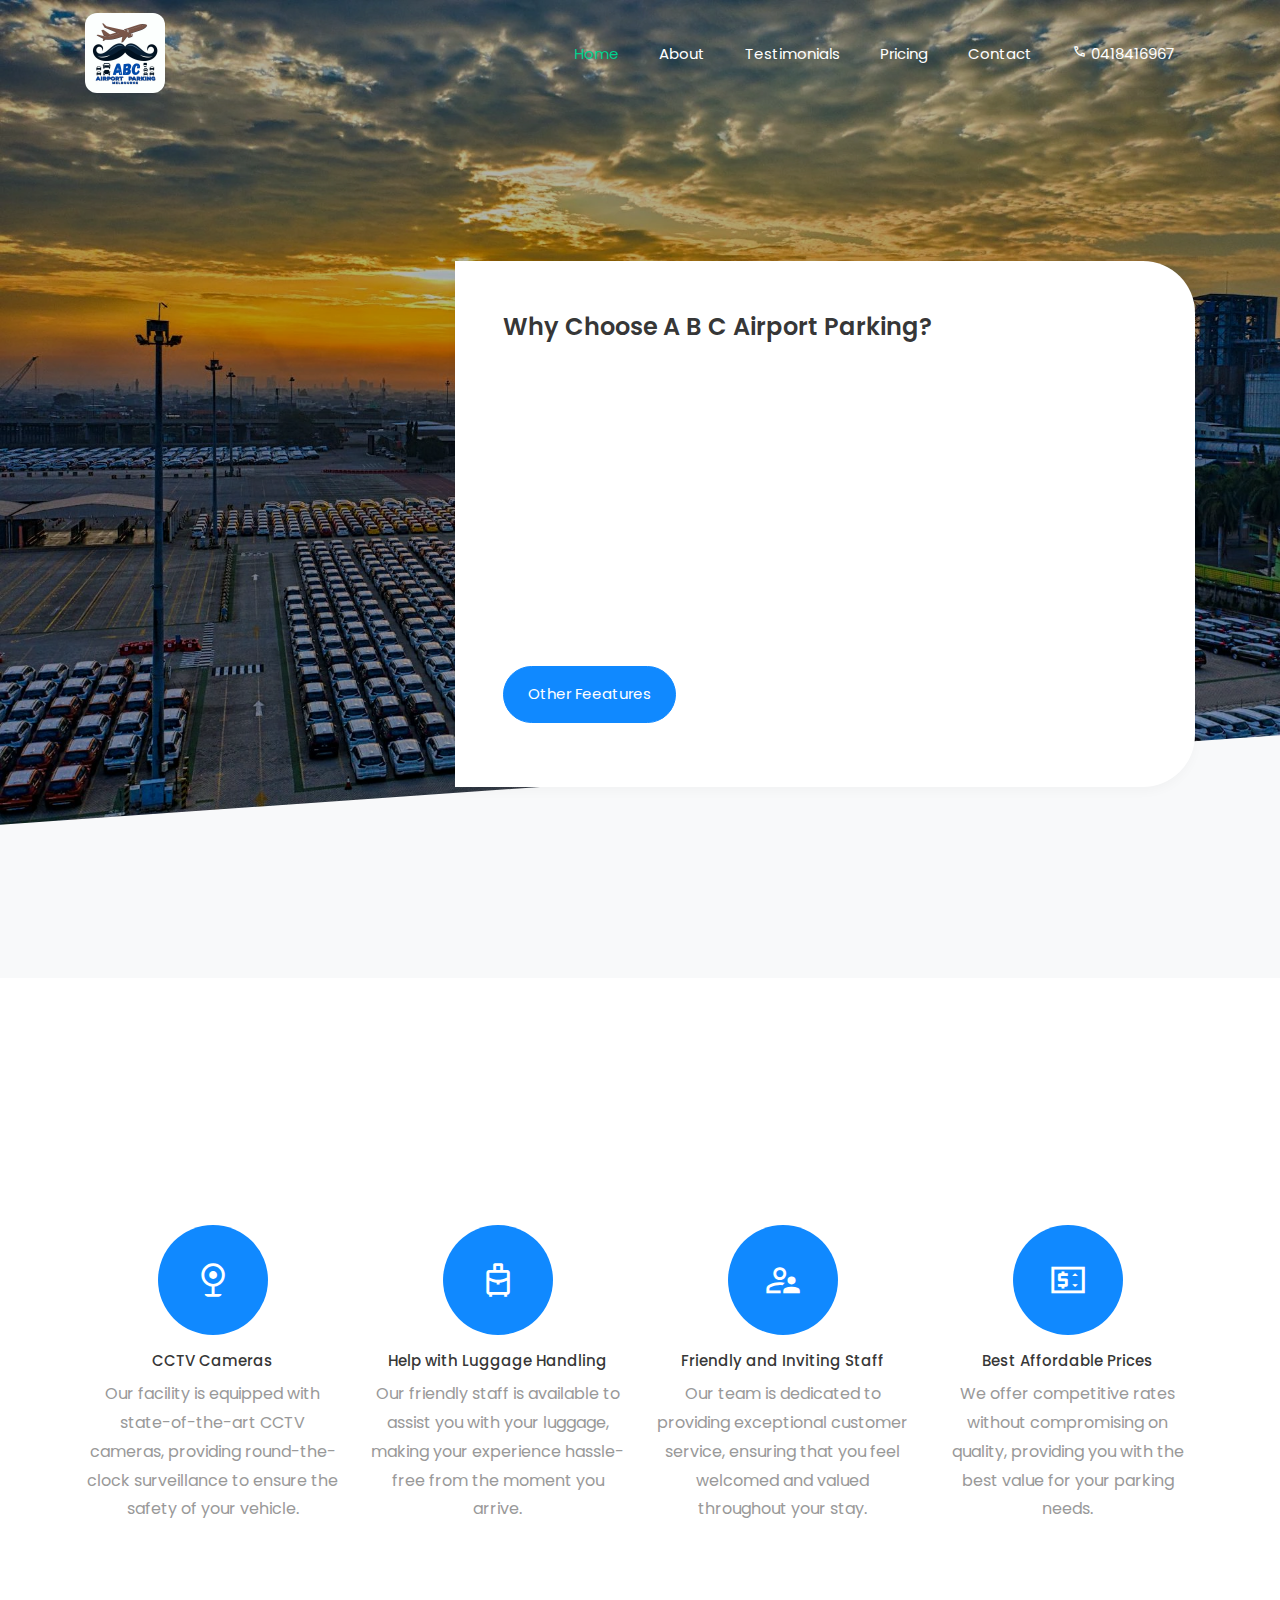
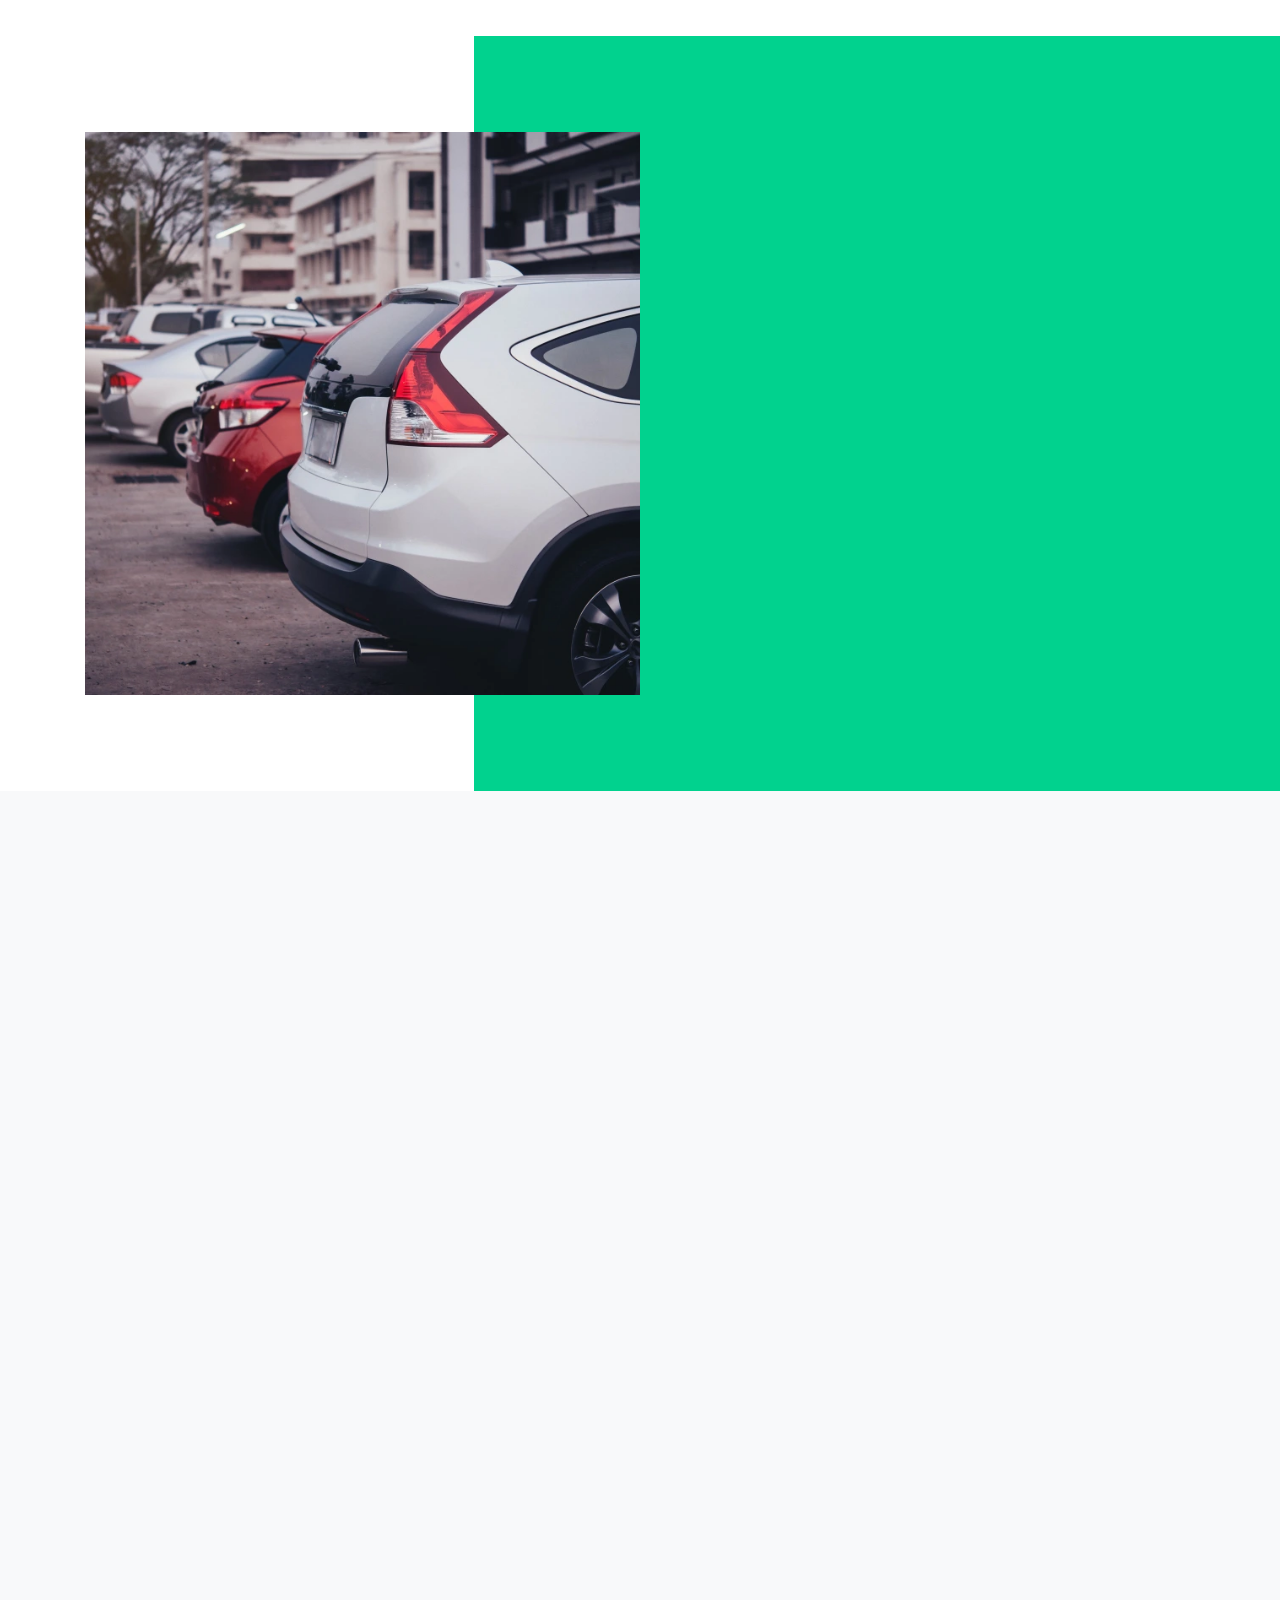
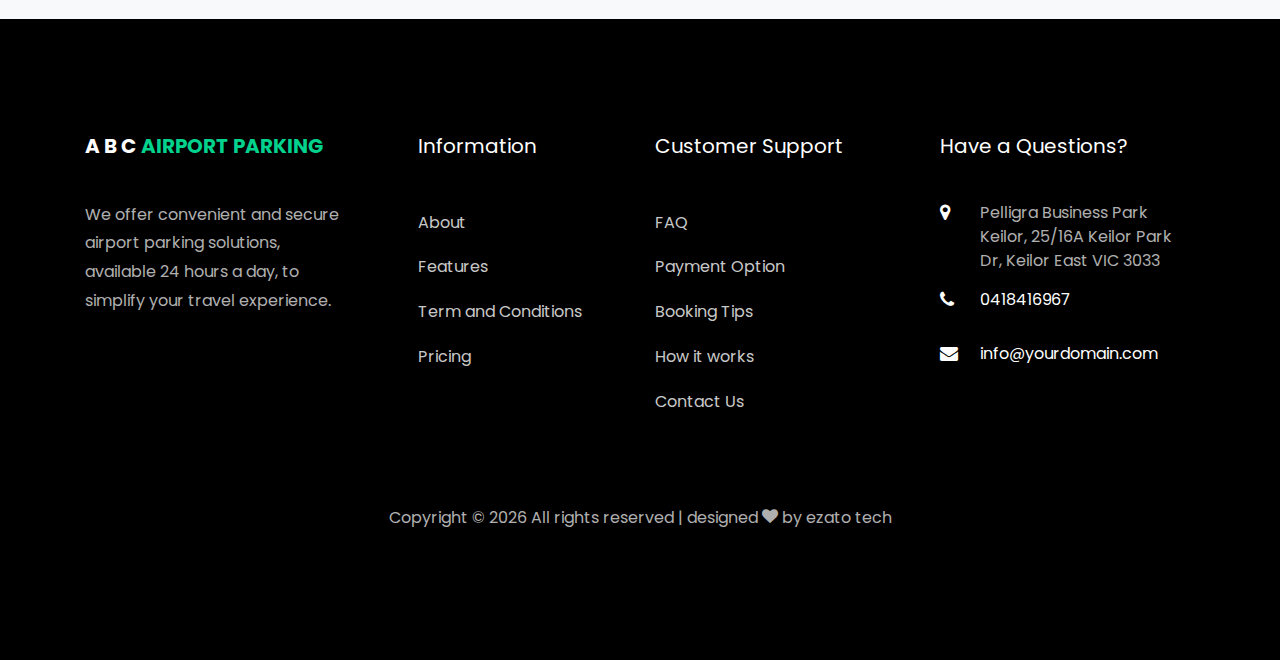
==== index.html @ ae57727b "new" ====
<!DOCTYPE html>
<html lang="en">

<head>
  <title>ABC Airport Parking Melbourne | Best Affordable Parking Near Melbourne Airport</title>
  <meta charset="utf-8">
  <meta name="viewport" content="width=device-width, initial-scale=1, shrink-to-fit=no">

  <!-- Meta Description -->
  <meta name="description"
    content="ABC Airport Parking Melbourne offers affordable, secure, and convenient airport parking services near Melbourne Airport. Book your spot today for hassle-free parking!">

  <!-- Meta Keywords -->
  <meta name="keywords"
    content="airport parking Melbourne, cheap airport parking Melbourne, secure parking near Melbourne airport, long-term parking, short-term airport parking, affordable airport parking Melbourne">

  <!-- Open Graph Tags -->
  <meta property="og:title" content="ABC Airport Parking Melbourne | Best Affordable Parking Near Melbourne Airport">
  <meta property="og:description"
    content="Looking for secure and affordable airport parking in Melbourne? ABC Airport Parking offers the best rates for long-term and short-term parking near Melbourne Airport.">
  <meta property="og:image" content="URL_TO_YOUR_IMAGE"> <!-- Add your image URL -->
  <meta property="og:url" content="https://www.abcairportparking.com.au">
  <meta property="og:type" content="website">

  <!-- Schema Markup for Local Business -->

  <!-- <script type="application/ld+json">
  {
    "@context": "https://schema.org",
    "@type": "ParkingFacility",
    "name": "ABC Airport Parking Melbourne",
    "description": "Affordable and secure parking services near Melbourne Airport.",
    "image": "URL_TO_YOUR_IMAGE",
    "address": {
      "@type": "PostalAddress",
      "streetAddress": "Your Street Address",
      "addressLocality": "Melbourne",
      "addressRegion": "VIC",
      "postalCode": "Your Postal Code",
      "addressCountry": "AU"
    },
    "telephone": "Your Phone Number",
    "url": "https://www.abcairportparking.com.au",
    "priceRange": "$"
  }
  </script> -->

  <!-- Favicon -->
  <link rel="apple-touch-icon" sizes="180x180" href="/images/apple-touch-icon.png">
  <link rel="icon" type="image/png" sizes="32x32" href="/images/favicon-32x32.png">
  <link rel="icon" type="image/png" sizes="16x16" href="/images/favicon-16x16.png">
  <link rel="manifest" href="/images/site.webmanifest">
  <link rel="shortcut icon" href="/images/favicon.ico">
  <meta name="msapplication-TileColor" content="#da532c">
  <meta name="msapplication-config" content="/browserconfig.xml">
  <meta name="theme-color" content="#ffffff">

  <!-- Fonts and Stylesheets -->
  <link href="https://fonts.googleapis.com/css?family=Poppins:200,300,400,500,600,700,800&display=swap"
    rel="stylesheet" />
  <link rel="stylesheet" href="https://fonts.googleapis.com/css2?family=Material+Symbols+Outlined" />
  <link rel="stylesheet" href="css/animate.css">
  <link rel="stylesheet" href="css/owl.carousel.min.css">
  <link rel="stylesheet" href="css/owl.theme.default.min.css">
  <link rel="stylesheet" href="css/magnific-popup.css">
  <link rel="stylesheet" href="css/aos.css">
  <link rel="stylesheet" href="css/icomoon.css">
  <link rel="stylesheet" href="css/style.css">

  <!-- Add analytics or tracking codes here -->
</head>

<body>

  <nav class="navbar navbar-expand-lg navbar-dark ftco_navbar bg-dark ftco-navbar-light" id="ftco-navbar">
    <div class="container">
      <!-- <a class="navbar-brand" href="#">A B C <span>Airport Parking</span></a> -->
      <a class="navbar-brand" href="#"><img src="/images/logo_air.webp" class="logo_img"></a>
      <button class="navbar-toggler" type="button" data-toggle="collapse" data-target="#ftco-nav"
        aria-controls="ftco-nav" aria-expanded="false" aria-label="Toggle navigation">
        <span class="oi oi-menu"></span> Menu
      </button>

      <div class="collapse navbar-collapse" id="ftco-nav">
        <ul class="navbar-nav ml-auto">
          <li class="nav-item active"><a href="#" class="nav-link">Home</a></li>
          <li class="nav-item"><a href="#about" class="nav-link">About</a></li>
          <li class="nav-item"><a href="#testimonials" class="nav-link">Testimonials</a></li>
          <li class="nav-item"><a href="pricing.html" class="nav-link">Pricing</a></li>
          <!-- <li class="nav-item"><a href="car.html" class="nav-link">Cars</a></li>
          <li class="nav-item"><a href="blog.html" class="nav-link">Blog</a></li> -->
          <li class="nav-item"><a href="contact.html" class="nav-link">Contact</a></li>
          <li class="nav-item"> <a href="tel://0418416967" class="nav-link"><span class="material-symbols-outlined"
                style="font-size: 15px;">
                call
              </span>
              0418416967</a></li>
        </ul>
      </div>
    </div>
  </nav>
  <!-- END nav -->

  <div class="hero-wrap ftco-degree-bg" style="background-image: url('images/banner2.webp');"
    data-stellar-background-ratio="0.5">
    <div class="overlay"></div>
    <div class="container">
      <div class="row no-gutters slider-text justify-content-start align-items-center justify-content-center">
        <div class="col-lg-8 ftco-animate">
          <!-- <div class="text w-100 text-center mb-md-5 pb-md-5">
	            <h1 class="mb-4">Fast &amp; Easy Way To Rent A Car</h1>
	            <p style="font-size: 18px;">A small river named Duden flows by their place and supplies it with the necessary regelialia. It is a paradisematic country, in which roasted parts</p>
	            <a href="https://vimeo.com/45830194" class="icon-wrap popup-vimeo d-flex align-items-center mt-4 justify-content-center">
	            	<div class="icon d-flex align-items-center justify-content-center">
	            		<span class="ion-ios-play"></span>
	            	</div>
	            	<div class="heading-title ml-5">
		            	<span>Easy steps for renting a car</span>
	            	</div>
	            </a>
            </div> -->
        </div>
      </div>
    </div>
  </div>

  <section class="ftco-section ftco-no-pt bg-light">
    <div class="container">
      <div class="row no-gutters">
        <div class="col-md-12	featured-top">
          <div class="row no-gutters">
            <div class="col-md-4 align-items-center">
              <form action="#" class="request-form ftco-animate bg-primary">
                <h2>Book Online</h2>
                <div class="form-group">
                  <label for="book_off_date" class="label">Drop-off Date and Time</label>
                  <input type="datetime-local" class="form-control" id="book_off_dat"
                    placeholder="Drop-off Date and Time">
                </div>
                <div class="form-group">
                  <label for="book_pick_date" class="label">Pick-up Date and Time</label>
                  <input type="datetime-local" class="form-control" id="book_pick_dat"
                    placeholder="Pick-up Date and Time">
                </div>
                <div class="form-group">
                  <label for="book_off_date" class="label">Name</label>
                  <input type="text" class="form-control" placeholder="Name">
                </div>
                <div class="form-group">
                  <label for="book_off_date" class="label">Contact No</label>
                  <input type="text" class="form-control" placeholder="Contact No">
                </div>
                <div class="form-group">
                  <label for="book_off_date" class="label">Email</label>
                  <input type="email" class="form-control" placeholder="Email">
                </div>
                <div class="form-group">
                  <label for="book_pick_date" class="label">Registration No</label>
                  <input type="text" class="form-control" placeholder="Registration No">
                </div>
                <div class="form-group form-check">
                  <input type="checkbox" class="form-check-input" id="termsCheck">
                  <label class="form-check-label" for="termsCheck">&nbsp;I agree to the <a href="terms.html">Terms and
                      Conditions</a></label>
                </div>
                <div class="form-group">
                  <input type="submit" value="Book Now" class="btn btn-secondary py-3 px-4" id="submitButton" disabled>
                </div>
              </form>
            </div>

            <div class="col-md-8 d-flex align-items-center feature-card">
              <div class="services-wrap rounded-right w-100">
                <h3 class="heading-section mb-4">Why Choose A B C Airport Parking?</h3>
                <div class="row d-flex mb-4">
                  <div class="col-md-4 d-flex align-self-stretch ftco-animate">
                    <div class="services w-100 text-center">
                      <div class="icon d-flex align-items-center justify-content-center"><span
                          class="material-symbols-outlined">
                          pageless
                        </span></div>
                      <div class="text w-100">
                        <h3 class="heading mb-2">24/7 Opening Hours</h3>
                      </div>
                    </div>
                  </div>
                  <div class="col-md-4 d-flex align-self-stretch ftco-animate">
                    <div class="services w-100 text-center">
                      <div class="icon d-flex align-items-center justify-content-center"><span
                          class="material-symbols-outlined">
                          fence
                        </span></div>
                      <div class="text w-100">
                        <h3 class="heading mb-2">Remote-Controlled Gate & Fencing</h3>
                      </div>
                    </div>
                  </div>
                  <div class="col-md-4 d-flex align-self-stretch ftco-animate">
                    <div class="services w-100 text-center">
                      <div class="icon d-flex align-items-center justify-content-center"><span
                          class="material-symbols-outlined">
                          route
                        </span></div>
                      <div class="text w-100">
                        <h3 class="heading mb-2">Only 8 min away from the airport</h3>
                      </div>
                    </div>
                  </div>
                  <div class="col-md-4 d-flex align-self-stretch ftco-animate">
                    <div class="services w-100 text-center">
                      <div class="icon d-flex align-items-center justify-content-center"><span
                          class="material-symbols-outlined">
                          payments
                        </span></div>
                      <div class="text w-100">
                        <h3 class="heading mb-2">Cash/card payments</h3>
                      </div>
                    </div>
                  </div>
                  <div class="col-md-4 d-flex align-self-stretch ftco-animate">
                    <div class="services w-100 text-center">
                      <div class="icon d-flex align-items-center justify-content-center"><span
                          class="material-symbols-outlined">
                          group
                        </span></div>
                      <div class="text w-100">
                        <h3 class="heading mb-2">24/7 staff onsite</h3>
                      </div>
                    </div>
                  </div>
                  <div class="col-md-4 d-flex align-self-stretch ftco-animate">
                    <div class="services w-100 text-center">
                      <div class="icon d-flex align-items-center justify-content-center"><span
                          class="material-symbols-outlined">
                          airport_shuttle
                        </span></div>
                      <div class="text w-100">
                        <h3 class="heading mb-2">24/7 free shuttle bus</h3>
                      </div>
                    </div>
                  </div>
                </div>
                <p><a href="#feature" class="btn btn-primary py-3 px-4 feature-btn">Other Feeatures</a></p>
              </div>
            </div>






          </div>
        </div>
      </div>
  </section>


  <!-- <section class="ftco-section ftco-no-pt bg-light">
    <div class="container">
      <div class="row justify-content-center">
        <div class="col-md-12 heading-section text-center ftco-animate mb-5">
          <span class="subheading">What we offer</span>
          <h2 class="mb-2">Feeatured Vehicles</h2>
        </div>
      </div>
      <div class="row">
        <div class="col-md-12">
          <div class="carousel-car owl-carousel">
            <div class="item">
              <div class="car-wrap rounded ftco-animate">
                <div class="img rounded d-flex align-items-end" style="background-image: url(images/car-1.jpg);">
                </div>
                <div class="text">
                  <h2 class="mb-0"><a href="#">Mercedes Grand Sedan</a></h2>
                  <div class="d-flex mb-3">
                    <span class="cat">Cheverolet</span>
                    <p class="price ml-auto">$500 <span>/day</span></p>
                  </div>
                  <p class="d-flex mb-0 d-block"><a href="#" class="btn btn-primary py-2 mr-1">Book now</a> <a href="#"
                      class="btn btn-secondary py-2 ml-1">Details</a></p>
                </div>
              </div>
            </div>
            <div class="item">
              <div class="car-wrap rounded ftco-animate">
                <div class="img rounded d-flex align-items-end" style="background-image: url(images/car-2.jpg);">
                </div>
                <div class="text">
                  <h2 class="mb-0"><a href="#">Mercedes Grand Sedan</a></h2>
                  <div class="d-flex mb-3">
                    <span class="cat">Cheverolet</span>
                    <p class="price ml-auto">$500 <span>/day</span></p>
                  </div>
                  <p class="d-flex mb-0 d-block"><a href="#" class="btn btn-primary py-2 mr-1">Book now</a> <a href="#"
                      class="btn btn-secondary py-2 ml-1">Details</a></p>
                </div>
              </div>
            </div>
            <div class="item">
              <div class="car-wrap rounded ftco-animate">
                <div class="img rounded d-flex align-items-end" style="background-image: url(images/car-3.jpg);">
                </div>
                <div class="text">
                  <h2 class="mb-0"><a href="#">Mercedes Grand Sedan</a></h2>
                  <div class="d-flex mb-3">
                    <span class="cat">Cheverolet</span>
                    <p class="price ml-auto">$500 <span>/day</span></p>
                  </div>
                  <p class="d-flex mb-0 d-block"><a href="#" class="btn btn-primary py-2 mr-1">Book now</a> <a href="#"
                      class="btn btn-secondary py-2 ml-1">Details</a></p>
                </div>
              </div>
            </div>
            <div class="item">
              <div class="car-wrap rounded ftco-animate">
                <div class="img rounded d-flex align-items-end" style="background-image: url(images/car-4.jpg);">
                </div>
                <div class="text">
                  <h2 class="mb-0"><a href="#">Mercedes Grand Sedan</a></h2>
                  <div class="d-flex mb-3">
                    <span class="cat">Cheverolet</span>
                    <p class="price ml-auto">$500 <span>/day</span></p>
                  </div>
                  <p class="d-flex mb-0 d-block"><a href="#" class="btn btn-primary py-2 mr-1">Book now</a> <a href="#"
                      class="btn btn-secondary py-2 ml-1">Details</a></p>
                </div>
              </div>
            </div>
          </div>
        </div>
      </div>
    </div>
  </section> -->

  <section class="ftco-section" id="feature">
    <div class="container">
      <div class="row justify-content-center mb-5">
        <div class="col-md-7 text-center heading-section ftco-animate">
          <span class="subheading">Features</span>
          <h2 class="mb-3">Other Features</h2>
        </div>
      </div>
      <div class="row">
        <div class="col-md-3">
          <div class="services services-2 w-100 text-center">
            <div class="icon d-flex align-items-center justify-content-center"><span class="material-symbols-outlined">
                nest_cam_iq
              </span></div>
            <div class="text w-100">
              <h3 class="heading mb-2">CCTV Cameras</h3>
              <p>Our facility is equipped with state-of-the-art CCTV cameras, providing round-the-clock surveillance to
                ensure the safety of your vehicle.</p>
            </div>
          </div>
        </div>
        <div class="col-md-3">
          <div class="services services-2 w-100 text-center">
            <div class="icon d-flex align-items-center justify-content-center"><span class="material-symbols-outlined">
                travel_luggage_and_bags
              </span></div>
            <div class="text w-100">
              <h3 class="heading mb-2">Help with Luggage Handling</h3>
              <p>Our friendly staff is available to assist you with your luggage, making your experience hassle-free
                from the moment you arrive.</p>
            </div>
          </div>
        </div>
        <div class="col-md-3">
          <div class="services services-2 w-100 text-center">
            <div class="icon d-flex align-items-center justify-content-center"><span class="material-symbols-outlined">
                supervisor_account
              </span></span>
            </div>
            <div class="text w-100">
              <h3 class="heading mb-2">Friendly and Inviting Staff</h3>
              <p>Our team is dedicated to providing exceptional customer service, ensuring that you feel welcomed and
                valued throughout your stay.</p>
            </div>
          </div>
        </div>
        <div class="col-md-3">
          <div class="services services-2 w-100 text-center">
            <div class="icon d-flex align-items-center justify-content-center">
              <span class="material-symbols-outlined">
                price_change
              </span>
            </div>
            <div class="text w-100">
              <h3 class="heading mb-2">Best Affordable Prices</h3>
              <p>We offer competitive rates without compromising on quality, providing you with the best value for your
                parking needs.</p>
            </div>
          </div>
        </div>
      </div>
    </div>
  </section>



  <section class="ftco-section ftco-about" id="about">
    <div class="container">
      <div class="row no-gutters">
        <div class="col-md-6 p-md-5 img img-2 d-flex justify-content-center align-items-center"
          style="background-image: url(images/car-park.webp);">
        </div>
        <div class="col-md-6 wrap-about ftco-animate">
          <div class="heading-section heading-section-white pl-md-5">
            <span class="subheading">About us</span>
            <h2 class="mb-4">Welcome A B C Airport Parking Melbourne</h2>

            <p>At A B C Airport Parking Melbourne, we offer convenient and secure airport parking solutions, available
              24 hours a day, to simplify your travel experience. Located just minutes from Melbourne Airport, our
              facility provides safe and affordable parking options for both short and long-term stays.</p>

            <p>We pride ourselves on delivering exceptional customer service, featuring friendly staff and a
              complimentary shuttle service to ensure a hassle-free journey to the airport. Choose us for peace of mind,
              knowing your vehicle is in good hands around the clock while you’re away.</p>
            <p><a href="#" class="btn btn-primary py-3 px-4">Book Online</a></p>
          </div>
        </div>
      </div>
    </div>
  </section>

  <!-- <section class="ftco-section">
    <div class="container">
      <div class="row justify-content-center mb-5">
        <div class="col-md-7 text-center heading-section ftco-animate">
          <span class="subheading">Services</span>
          <h2 class="mb-3">Our Latest Services</h2>
        </div>
      </div>
      <div class="row">
        <div class="col-md-3">
          <div class="services services-2 w-100 text-center">
            <div class="icon d-flex align-items-center justify-content-center"><span
                class="flaticon-wedding-car"></span></div>
            <div class="text w-100">
              <h3 class="heading mb-2">Wedding Ceremony</h3>
              <p>A small river named Duden flows by their place and supplies it with the necessary regelialia.</p>
            </div>
          </div>
        </div>
        <div class="col-md-3">
          <div class="services services-2 w-100 text-center">
            <div class="icon d-flex align-items-center justify-content-center"><span
                class="flaticon-transportation"></span></div>
            <div class="text w-100">
              <h3 class="heading mb-2">City Transfer</h3>
              <p>A small river named Duden flows by their place and supplies it with the necessary regelialia.</p>
            </div>
          </div>
        </div>
        <div class="col-md-3">
          <div class="services services-2 w-100 text-center">
            <div class="icon d-flex align-items-center justify-content-center"><span class="flaticon-car"></span></div>
            <div class="text w-100">
              <h3 class="heading mb-2">Airport Transfer</h3>
              <p>A small river named Duden flows by their place and supplies it with the necessary regelialia.</p>
            </div>
          </div>
        </div>
        <div class="col-md-3">
          <div class="services services-2 w-100 text-center">
            <div class="icon d-flex align-items-center justify-content-center"><span
                class="flaticon-transportation"></span></div>
            <div class="text w-100">
              <h3 class="heading mb-2">Whole City Tour</h3>
              <p>A small river named Duden flows by their place and supplies it with the necessary regelialia.</p>
            </div>
          </div>
        </div>
      </div>
    </div>
  </section> -->

  <!-- <section class="ftco-section ftco-intro" style="background-image: url(images/bg_3.jpg);">
    <div class="overlay"></div>
    <div class="container">
      <div class="row justify-content-end">
        <div class="col-md-6 heading-section heading-section-white ftco-animate">
          <h2 class="mb-3">Do You Want To Earn With Us? So Don't Be Late.</h2>
          <a href="#" class="btn btn-primary btn-lg">Become A Driver</a>
        </div>
      </div>
    </div>
  </section> -->


  <section class="ftco-section testimony-section bg-light" id="testimonials">
    <div class="container">
      <div class="row justify-content-center mb-5">
        <div class="col-md-7 text-center heading-section ftco-animate">
          <span class="subheading">Testimonial</span>
          <h2 class="mb-3">Happy Clients</h2>
        </div>
      </div>
      <div class="row ftco-animate">
        <div class="col-md-12">
          <div class="carousel-testimony owl-carousel ftco-owl">
            <div class="item">
              <div class="testimony-wrap rounded text-center py-4 pb-5">
                <div class="user-img mb-2" style="background-image: url(images/person_1.jpg)">
                </div>
                <div class="text pt-4">
                  <p class="mb-4">Far far away, behind the word mountains, far from the countries Vokalia and
                    Consonantia, there live the blind texts.</p>
                  <p class="name">Roger Scott</p>
                  <span class="position">Marketing Manager</span>
                </div>
              </div>
            </div>
            <div class="item">
              <div class="testimony-wrap rounded text-center py-4 pb-5">
                <div class="user-img mb-2" style="background-image: url(images/person_2.jpg)">
                </div>
                <div class="text pt-4">
                  <p class="mb-4">Far far away, behind the word mountains, far from the countries Vokalia and
                    Consonantia, there live the blind texts.</p>
                  <p class="name">Roger Scott</p>
                  <span class="position">Interface Designer</span>
                </div>
              </div>
            </div>
            <div class="item">
              <div class="testimony-wrap rounded text-center py-4 pb-5">
                <div class="user-img mb-2" style="background-image: url(images/person_3.jpg)">
                </div>
                <div class="text pt-4">
                  <p class="mb-4">Far far away, behind the word mountains, far from the countries Vokalia and
                    Consonantia, there live the blind texts.</p>
                  <p class="name">Roger Scott</p>
                  <span class="position">UI Designer</span>
                </div>
              </div>
            </div>
            <div class="item">
              <div class="testimony-wrap rounded text-center py-4 pb-5">
                <div class="user-img mb-2" style="background-image: url(images/person_1.jpg)">
                </div>
                <div class="text pt-4">
                  <p class="mb-4">Far far away, behind the word mountains, far from the countries Vokalia and
                    Consonantia, there live the blind texts.</p>
                  <p class="name">Roger Scott</p>
                  <span class="position">Web Developer</span>
                </div>
              </div>
            </div>
            <div class="item">
              <div class="testimony-wrap rounded text-center py-4 pb-5">
                <div class="user-img mb-2" style="background-image: url(images/person_1.jpg)">
                </div>
                <div class="text pt-4">
                  <p class="mb-4">Far far away, behind the word mountains, far from the countries Vokalia and
                    Consonantia, there live the blind texts.</p>
                  <p class="name">Roger Scott</p>
                  <span class="position">System Analyst</span>
                </div>
              </div>
            </div>
          </div>
        </div>
      </div>
    </div>
  </section>

  <!-- <section class="ftco-section">
    <div class="container">
      <div class="row justify-content-center mb-5">
        <div class="col-md-7 heading-section text-center ftco-animate">
          <span class="subheading">Blog</span>
          <h2>Recent Blog</h2>
        </div>
      </div>
      <div class="row d-flex">
        <div class="col-md-4 d-flex ftco-animate">
          <div class="blog-entry justify-content-end">
            <a href="blog-single.html" class="block-20" style="background-image: url('images/image_1.jpg');">
            </a>
            <div class="text pt-4">
              <div class="meta mb-3">
                <div><a href="#">Oct. 29, 2019</a></div>
                <div><a href="#">Admin</a></div>
                <div><a href="#" class="meta-chat"><span class="icon-chat"></span> 3</a></div>
              </div>
              <h3 class="heading mt-2"><a href="#">Why Lead Generation is Key for Business Growth</a></h3>
              <p><a href="#" class="btn btn-primary">Read more</a></p>
            </div>
          </div>
        </div>
        <div class="col-md-4 d-flex ftco-animate">
          <div class="blog-entry justify-content-end">
            <a href="blog-single.html" class="block-20" style="background-image: url('images/image_2.jpg');">
            </a>
            <div class="text pt-4">
              <div class="meta mb-3">
                <div><a href="#">Oct. 29, 2019</a></div>
                <div><a href="#">Admin</a></div>
                <div><a href="#" class="meta-chat"><span class="icon-chat"></span> 3</a></div>
              </div>
              <h3 class="heading mt-2"><a href="#">Why Lead Generation is Key for Business Growth</a></h3>
              <p><a href="#" class="btn btn-primary">Read more</a></p>
            </div>
          </div>
        </div>
        <div class="col-md-4 d-flex ftco-animate">
          <div class="blog-entry">
            <a href="blog-single.html" class="block-20" style="background-image: url('images/image_3.jpg');">
            </a>
            <div class="text pt-4">
              <div class="meta mb-3">
                <div><a href="#">Oct. 29, 2019</a></div>
                <div><a href="#">Admin</a></div>
                <div><a href="#" class="meta-chat"><span class="icon-chat"></span> 3</a></div>
              </div>
              <h3 class="heading mt-2"><a href="#">Why Lead Generation is Key for Business Growth</a></h3>
              <p><a href="#" class="btn btn-primary">Read more</a></p>
            </div>
          </div>
        </div>
      </div>
    </div>
  </section> -->

  <!-- <section class="ftco-counter ftco-section img bg-light" id="section-counter">
    <div class="overlay"></div>
    <div class="container">
      <div class="row">
        <div class="col-md-6 col-lg-3 justify-content-center counter-wrap ftco-animate">
          <div class="block-18">
            <div class="text text-border d-flex align-items-center">
              <strong class="number" data-number="60">0</strong>
              <span>Year <br>Experienced</span>
            </div>
          </div>
        </div>
        <div class="col-md-6 col-lg-3 justify-content-center counter-wrap ftco-animate">
          <div class="block-18">
            <div class="text text-border d-flex align-items-center">
              <strong class="number" data-number="1090">0</strong>
              <span>Total <br>Cars</span>
            </div>
          </div>
        </div>
        <div class="col-md-6 col-lg-3 justify-content-center counter-wrap ftco-animate">
          <div class="block-18">
            <div class="text text-border d-flex align-items-center">
              <strong class="number" data-number="2590">0</strong>
              <span>Happy <br>Customers</span>
            </div>
          </div>
        </div>
        <div class="col-md-6 col-lg-3 justify-content-center counter-wrap ftco-animate">
          <div class="block-18">
            <div class="text d-flex align-items-center">
              <strong class="number" data-number="67">0</strong>
              <span>Total <br>Branches</span>
            </div>
          </div>
        </div>
      </div>
    </div>
  </section> -->

  <footer class="ftco-footer ftco-bg-dark ftco-section">
    <div class="container">
      <div class="row mb-5">
        <div class="col-md">
          <div class="ftco-footer-widget mb-4">
            <h2 class="ftco-heading-2"><a href="#" class="logo">A B C <span>Airport Parking</span></a></h2>
            <p>We offer convenient and secure airport parking solutions, available 24 hours a day, to simplify your
              travel experience. </p>
            <ul class="ftco-footer-social list-unstyled float-md-left float-lft mt-5">
              <li class="ftco-animate"><a href="#"><span class="icon-twitter"></span></a></li>
              <li class="ftco-animate"><a href="#"><span class="icon-facebook"></span></a></li>
              <li class="ftco-animate"><a href="#"><span class="icon-instagram"></span></a></li>
            </ul>
          </div>
        </div>
        <div class="col-md">
          <div class="ftco-footer-widget mb-4 ml-md-5">
            <h2 class="ftco-heading-2">Information</h2>
            <ul class="list-unstyled">
              <li><a href="#" class="py-2 d-block">About</a></li>
              <li><a href="#" class="py-2 d-block">Features</a></li>
              <li><a href="terms.html" class="py-2 d-block">Term and Conditions</a></li>
              <li><a href="#" class="py-2 d-block">Pricing</a></li>
            </ul>
          </div>
        </div>
        <div class="col-md">
          <div class="ftco-footer-widget mb-4">
            <h2 class="ftco-heading-2">Customer Support</h2>
            <ul class="list-unstyled">
              <li><a href="#" class="py-2 d-block">FAQ</a></li>
              <li><a href="#" class="py-2 d-block">Payment Option</a></li>
              <li><a href="#" class="py-2 d-block">Booking Tips</a></li>
              <li><a href="#" class="py-2 d-block">How it works</a></li>
              <li><a href="#" class="py-2 d-block">Contact Us</a></li>
            </ul>
          </div>
        </div>
        <div class="col-md">
          <div class="ftco-footer-widget mb-4">
            <h2 class="ftco-heading-2">Have a Questions?</h2>
            <div class="block-23 mb-3">
              <ul>
                <li><span class="icon icon-map-marker"></span><span class="text">Pelligra Business Park Keilor, 25/16A
                    Keilor Park Dr, Keilor East VIC 3033</span></li>
                <li><a href="#"><span class="icon icon-phone"></span><span class="text">0418416967</span></a></li>
                <li><a href="#"><span class="icon icon-envelope"></span><span
                      class="text">info@yourdomain.com</span></a></li>
              </ul>
            </div>
          </div>
        </div>
      </div>
      <div class="row">
        <div class="col-md-12 text-center">

          <p><!-- Link back to Colorlib can't be removed. Template is licensed under CC BY 3.0. -->
            Copyright &copy;
            <script>document.write(new Date().getFullYear());</script> All rights reserved | designed
            <i class="icon-heart color-danger" aria-hidden="true"></i> by <a href="https://ezato.in"
              target="_blank">ezato tech</a>
            <!-- Link back to Colorlib can't be removed. Template is licensed under CC BY 3.0. -->
          </p>
        </div>
      </div>
    </div>
  </footer>



  <!-- loader -->
  <div id="ftco-loader" class="show fullscreen"><svg class="circular" width="48px" height="48px">
      <circle class="path-bg" cx="24" cy="24" r="22" fill="none" stroke-width="4" stroke="#eeeeee" />
      <circle class="path" cx="24" cy="24" r="22" fill="none" stroke-width="4" stroke-miterlimit="10"
        stroke="#F96D00" />
    </svg></div>

  <script src="https://code.jquery.com/jquery-3.6.0.min.js"></script>

  <script>

    window.onload = function () {
      // Get current date and time
      let now = new Date();
      // Format the date and time for input type="datetime-local"
      let formattedDateTime = now.toISOString().slice(0, 16);
      // Set the default value for the pick-up date
      document.getElementById('book_pick_dat').value = formattedDateTime;
      document.getElementById('book_off_dat').value = formattedDateTime;
    }

    $(document).ready(function () {
      // Disable button initially
      $('#termsCheck').on('change', function () {
        // Check if the checkbox is checked
        if ($(this).is(':checked')) {
          // Enable the button
          $('#submitButton').removeAttr('disabled');
        } else {
          // Disable the button if unchecked
          $('#submitButton').attr('disabled', true);
        }
      });
    });

  </script>

  <!-- <script src="js/jquery.min.js"></script> -->
  <script src="js/jquery-migrate-3.0.1.min.js"></script>
  <!-- <script src="js/popper.min.js"></script> -->
  <script src="js/bootstrap.min.js"></script>
  <!-- <script src="js/jquery.easing.1.3.js"></script>-->
  <script src="js/jquery.waypoints.min.js"></script>
  <script src="js/jquery.stellar.min.js"></script>
  <script src="js/owl.carousel.min.js"></script>
  <script src="js/jquery.magnific-popup.min.js"></script>
  <script src="js/aos.js"></script>
  <script src="js/jquery.animateNumber.min.js"></script>
  <!-- <script src="js/bootstrap-datepicker.js"></script>
<script src="js/jquery.timepicker.min.js"></script> -->
  <script src="js/scrollax.min.js"></script>
  <!-- <script
  src="https://maps.googleapis.com/maps/api/js?key=AIzaSyBVWaKrjvy3MaE7SQ74_uJiULgl1JY0H2s&sensor=false"></script>
<script src="js/google-map.js"></script> -->
  <script src="js/main.js"></script>

</body>

</html>
---- css/icomoon.css ----
@font-face {
  font-family: 'icomoon';
  src:  url('../fonts/icomoon/icomoon.eot?6tt51o');
  src:  url('../fonts/icomoon/icomoon.eot?6tt51o#iefix') format('embedded-opentype'),
    url('../fonts/icomoon/icomoon.ttf?6tt51o') format('truetype'),
    url('../fonts/icomoon/icomoon.woff?6tt51o') format('woff'),
    url('../fonts/icomoon/icomoon.svg?6tt51o#icomoon') format('svg');
  font-weight: normal;
  font-style: normal;
}

[class^="icon-"], [class*=" icon-"] {
  /* use !important to prevent issues with browser extensions that change fonts */
  font-family: 'icomoon' !important;
  speak: none;
  font-style: normal;
  font-weight: normal;
  font-variant: normal;
  text-transform: none;
  line-height: 1;

  /* Better Font Rendering =========== */
  -webkit-font-smoothing: antialiased;
  -moz-osx-font-smoothing: grayscale;
}

.icon-asterisk:before {
  content: "\f069";
}
.icon-plus:before {
  content: "\f067";
}
.icon-question:before {
  content: "\f128";
}
.icon-minus:before {
  content: "\f068";
}
.icon-glass:before {
  content: "\f000";
}
.icon-music:before {
  content: "\f001";
}
.icon-search:before {
  content: "\f002";
}
.icon-envelope-o:before {
  content: "\f003";
}
.icon-heart:before {
  content: "\f004";
}
.icon-star:before {
  content: "\f005";
}
.icon-star-o:before {
  content: "\f006";
}
.icon-user:before {
  content: "\f007";
}
.icon-film:before {
  content: "\f008";
}
.icon-th-large:before {
  content: "\f009";
}
.icon-th:before {
  content: "\f00a";
}
.icon-th-list:before {
  content: "\f00b";
}
.icon-check:before {
  content: "\f00c";
}
.icon-close:before {
  content: "\f00d";
}
.icon-remove:before {
  content: "\f00d";
}
.icon-times:before {
  content: "\f00d";
}
.icon-search-plus:before {
  content: "\f00e";
}
.icon-search-minus:before {
  content: "\f010";
}
.icon-power-off:before {
  content: "\f011";
}
.icon-signal:before {
  content: "\f012";
}
.icon-cog:before {
  content: "\f013";
}
.icon-gear:before {
  content: "\f013";
}
.icon-trash-o:before {
  content: "\f014";
}
.icon-home:before {
  content: "\f015";
}
.icon-file-o:before {
  content: "\f016";
}
.icon-clock-o:before {
  content: "\f017";
}
.icon-road:before {
  content: "\f018";
}
.icon-download:before {
  content: "\f019";
}
.icon-arrow-circle-o-down:before {
  content: "\f01a";
}
.icon-arrow-circle-o-up:before {
  content: "\f01b";
}
.icon-inbox:before {
  content: "\f01c";
}
.icon-play-circle-o:before {
  content: "\f01d";
}
.icon-repeat:before {
  content: "\f01e";
}
.icon-rotate-right:before {
  content: "\f01e";
}
.icon-refresh:before {
  content: "\f021";
}
.icon-list-alt:before {
  content: "\f022";
}
.icon-lock:before {
  content: "\f023";
}
.icon-flag:before {
  content: "\f024";
}
.icon-headphones:before {
  content: "\f025";
}
.icon-volume-off:before {
  content: "\f026";
}
.icon-volume-down:before {
  content: "\f027";
}
.icon-volume-up:before {
  content: "\f028";
}
.icon-qrcode:before {
  content: "\f029";
}
.icon-barcode:before {
  content: "\f02a";
}
.icon-tag:before {
  content: "\f02b";
}
.icon-tags:before {
  content: "\f02c";
}
.icon-book:before {
  content: "\f02d";
}
.icon-bookmark:before {
  content: "\f02e";
}
.icon-print:before {
  content: "\f02f";
}
.icon-camera:before {
  content: "\f030";
}
.icon-font:before {
  content: "\f031";
}
.icon-bold:before {
  content: "\f032";
}
.icon-italic:before {
  content: "\f033";
}
.icon-text-height:before {
  content: "\f034";
}
.icon-text-width:before {
  content: "\f035";
}
.icon-align-left:before {
  content: "\f036";
}
.icon-align-center:before {
  content: "\f037";
}
.icon-align-right:before {
  content: "\f038";
}
.icon-align-justify:before {
  content: "\f039";
}
.icon-list:before {
  content: "\f03a";
}
.icon-dedent:before {
  content: "\f03b";
}
.icon-outdent:before {
  content: "\f03b";
}
.icon-indent:before {
  content: "\f03c";
}
.icon-video-camera:before {
  content: "\f03d";
}
.icon-image:before {
  content: "\f03e";
}
.icon-photo:before {
  content: "\f03e";
}
.icon-picture-o:before {
  content: "\f03e";
}
.icon-pencil:before {
  content: "\f040";
}
.icon-map-marker:before {
  content: "\f041";
}
.icon-adjust:before {
  content: "\f042";
}
.icon-tint:before {
  content: "\f043";
}
.icon-edit:before {
  content: "\f044";
}
.icon-pencil-square-o:before {
  content: "\f044";
}
.icon-share-square-o:before {
  content: "\f045";
}
.icon-check-square-o:before {
  content: "\f046";
}
.icon-arrows:before {
  content: "\f047";
}
.icon-step-backward:before {
  content: "\f048";
}
.icon-fast-backward:before {
  content: "\f049";
}
.icon-backward:before {
  content: "\f04a";
}
.icon-play:before {
  content: "\f04b";
}
.icon-pause:before {
  content: "\f04c";
}
.icon-stop:before {
  content: "\f04d";
}
.icon-forward:before {
  content: "\f04e";
}
.icon-fast-forward:before {
  content: "\f050";
}
.icon-step-forward:before {
  content: "\f051";
}
.icon-eject:before {
  content: "\f052";
}
.icon-chevron-left:before {
  content: "\f053";
}
.icon-chevron-right:before {
  content: "\f054";
}
.icon-plus-circle:before {
  content: "\f055";
}
.icon-minus-circle:before {
  content: "\f056";
}
.icon-times-circle:before {
  content: "\f057";
}
.icon-check-circle:before {
  content: "\f058";
}
.icon-question-circle:before {
  content: "\f059";
}
.icon-info-circle:before {
  content: "\f05a";
}
.icon-crosshairs:before {
  content: "\f05b";
}
.icon-times-circle-o:before {
  content: "\f05c";
}
.icon-check-circle-o:before {
  content: "\f05d";
}
.icon-ban:before {
  content: "\f05e";
}
.icon-arrow-left:before {
  content: "\f060";
}
.icon-arrow-right:before {
  content: "\f061";
}
.icon-arrow-up:before {
  content: "\f062";
}
.icon-arrow-down:before {
  content: "\f063";
}
.icon-mail-forward:before {
  content: "\f064";
}
.icon-share:before {
  content: "\f064";
}
.icon-expand:before {
  content: "\f065";
}
.icon-compress:before {
  content: "\f066";
}
.icon-exclamation-circle:before {
  content: "\f06a";
}
.icon-gift:before {
  content: "\f06b";
}
.icon-leaf:before {
  content: "\f06c";
}
.icon-fire:before {
  content: "\f06d";
}
.icon-eye:before {
  content: "\f06e";
}
.icon-eye-slash:before {
  content: "\f070";
}
.icon-exclamation-triangle:before {
  content: "\f071";
}
.icon-warning:before {
  content: "\f071";
}
.icon-plane:before {
  content: "\f072";
}
.icon-calendar:before {
  content: "\f073";
}
.icon-random:before {
  content: "\f074";
}
.icon-comment:before {
  content: "\f075";
}
.icon-magnet:before {
  content: "\f076";
}
.icon-chevron-up:before {
  content: "\f077";
}
.icon-chevron-down:before {
  content: "\f078";
}
.icon-retweet:before {
  content: "\f079";
}
.icon-shopping-cart:before {
  content: "\f07a";
}
.icon-folder:before {
  content: "\f07b";
}
.icon-folder-open:before {
  content: "\f07c";
}
.icon-arrows-v:before {
  content: "\f07d";
}
.icon-arrows-h:before {
  content: "\f07e";
}
.icon-bar-chart:before {
  content: "\f080";
}
.icon-bar-chart-o:before {
  content: "\f080";
}
.icon-twitter-square:before {
  content: "\f081";
}
.icon-facebook-square:before {
  content: "\f082";
}
.icon-camera-retro:before {
  content: "\f083";
}
.icon-key:before {
  content: "\f084";
}
.icon-cogs:before {
  content: "\f085";
}
.icon-gears:before {
  content: "\f085";
}
.icon-comments:before {
  content: "\f086";
}
.icon-thumbs-o-up:before {
  content: "\f087";
}
.icon-thumbs-o-down:before {
  content: "\f088";
}
.icon-star-half:before {
  content: "\f089";
}
.icon-heart-o:before {
  content: "\f08a";
}
.icon-sign-out:before {
  content: "\f08b";
}
.icon-linkedin-square:before {
  content: "\f08c";
}
.icon-thumb-tack:before {
  content: "\f08d";
}
.icon-external-link:before {
  content: "\f08e";
}
.icon-sign-in:before {
  content: "\f090";
}
.icon-trophy:before {
  content: "\f091";
}
.icon-github-square:before {
  content: "\f092";
}
.icon-upload:before {
  content: "\f093";
}
.icon-lemon-o:before {
  content: "\f094";
}
.icon-phone:before {
  content: "\f095";
}
.icon-square-o:before {
  content: "\f096";
}
.icon-bookmark-o:before {
  content: "\f097";
}
.icon-phone-square:before {
  content: "\f098";
}
.icon-twitter:before {
  content: "\f099";
}
.icon-facebook:before {
  content: "\f09a";
}
.icon-facebook-f:before {
  content: "\f09a";
}
.icon-github:before {
  content: "\f09b";
}
.icon-unlock:before {
  content: "\f09c";
}
.icon-credit-card:before {
  content: "\f09d";
}
.icon-feed:before {
  content: "\f09e";
}
.icon-rss:before {
  content: "\f09e";
}
.icon-hdd-o:before {
  content: "\f0a0";
}
.icon-bullhorn:before {
  content: "\f0a1";
}
.icon-bell-o:before {
  content: "\f0a2";
}
.icon-certificate:before {
  content: "\f0a3";
}
.icon-hand-o-right:before {
  content: "\f0a4";
}
.icon-hand-o-left:before {
  content: "\f0a5";
}
.icon-hand-o-up:before {
  content: "\f0a6";
}
.icon-hand-o-down:before {
  content: "\f0a7";
}
.icon-arrow-circle-left:before {
  content: "\f0a8";
}
.icon-arrow-circle-right:before {
  content: "\f0a9";
}
.icon-arrow-circle-up:before {
  content: "\f0aa";
}
.icon-arrow-circle-down:before {
  content: "\f0ab";
}
.icon-globe:before {
  content: "\f0ac";
}
.icon-wrench:before {
  content: "\f0ad";
}
.icon-tasks:before {
  content: "\f0ae";
}
.icon-filter:before {
  content: "\f0b0";
}
.icon-briefcase:before {
  content: "\f0b1";
}
.icon-arrows-alt:before {
  content: "\f0b2";
}
.icon-group:before {
  content: "\f0c0";
}
.icon-users:before {
  content: "\f0c0";
}
.icon-chain:before {
  content: "\f0c1";
}
.icon-link:before {
  content: "\f0c1";
}
.icon-cloud:before {
  content: "\f0c2";
}
.icon-flask:before {
  content: "\f0c3";
}
.icon-cut:before {
  content: "\f0c4";
}
.icon-scissors:before {
  content: "\f0c4";
}
.icon-copy:before {
  content: "\f0c5";
}
.icon-files-o:before {
  content: "\f0c5";
}
.icon-paperclip:before {
  content: "\f0c6";
}
.icon-floppy-o:before {
  content: "\f0c7";
}
.icon-save:before {
  content: "\f0c7";
}
.icon-square:before {
  content: "\f0c8";
}
.icon-bars:before {
  content: "\f0c9";
}
.icon-navicon:before {
  content: "\f0c9";
}
.icon-reorder:before {
  content: "\f0c9";
}
.icon-list-ul:before {
  content: "\f0ca";
}
.icon-list-ol:before {
  content: "\f0cb";
}
.icon-strikethrough:before {
  content: "\f0cc";
}
.icon-underline:before {
  content: "\f0cd";
}
.icon-table:before {
  content: "\f0ce";
}
.icon-magic:before {
  content: "\f0d0";
}
.icon-truck:before {
  content: "\f0d1";
}
.icon-pinterest:before {
  content: "\f0d2";
}
.icon-pinterest-square:before {
  content: "\f0d3";
}
.icon-google-plus-square:before {
  content: "\f0d4";
}
.icon-google-plus:before {
  content: "\f0d5";
}
.icon-money:before {
  content: "\f0d6";
}
.icon-caret-down:before {
  content: "\f0d7";
}
.icon-caret-up:before {
  content: "\f0d8";
}
.icon-caret-left:before {
  content: "\f0d9";
}
.icon-caret-right:before {
  content: "\f0da";
}
.icon-columns:before {
  content: "\f0db";
}
.icon-sort:before {
  content: "\f0dc";
}
.icon-unsorted:before {
  content: "\f0dc";
}
.icon-sort-desc:before {
  content: "\f0dd";
}
.icon-sort-down:before {
  content: "\f0dd";
}
.icon-sort-asc:before {
  content: "\f0de";
}
.icon-sort-up:before {
  content: "\f0de";
}
.icon-envelope:before {
  content: "\f0e0";
}
.icon-linkedin:before {
  content: "\f0e1";
}
.icon-rotate-left:before {
  content: "\f0e2";
}
.icon-undo:before {
  content: "\f0e2";
}
.icon-gavel:before {
  content: "\f0e3";
}
.icon-legal:before {
  content: "\f0e3";
}
.icon-dashboard:before {
  content: "\f0e4";
}
.icon-tachometer:before {
  content: "\f0e4";
}
.icon-comment-o:before {
  content: "\f0e5";
}
.icon-comments-o:before {
  content: "\f0e6";
}
.icon-bolt:before {
  content: "\f0e7";
}
.icon-flash:before {
  content: "\f0e7";
}
.icon-sitemap:before {
  content: "\f0e8";
}
.icon-umbrella:before {
  content: "\f0e9";
}
.icon-clipboard:before {
  content: "\f0ea";
}
.icon-paste:before {
  content: "\f0ea";
}
.icon-lightbulb-o:before {
  content: "\f0eb";
}
.icon-exchange:before {
  content: "\f0ec";
}
.icon-cloud-download:before {
  content: "\f0ed";
}
.icon-cloud-upload:before {
  content: "\f0ee";
}
.icon-user-md:before {
  content: "\f0f0";
}
.icon-stethoscope:before {
  content: "\f0f1";
}
.icon-suitcase:before {
  content: "\f0f2";
}
.icon-bell:before {
  content: "\f0f3";
}
.icon-coffee:before {
  content: "\f0f4";
}
.icon-cutlery:before {
  content: "\f0f5";
}
.icon-file-text-o:before {
  content: "\f0f6";
}
.icon-building-o:before {
  content: "\f0f7";
}
.icon-hospital-o:before {
  content: "\f0f8";
}
.icon-ambulance:before {
  content: "\f0f9";
}
.icon-medkit:before {
  content: "\f0fa";
}
.icon-fighter-jet:before {
  content: "\f0fb";
}
.icon-beer:before {
  content: "\f0fc";
}
.icon-h-square:before {
  content: "\f0fd";
}
.icon-plus-square:before {
  content: "\f0fe";
}
.icon-angle-double-left:before {
  content: "\f100";
}
.icon-angle-double-right:before {
  content: "\f101";
}
.icon-angle-double-up:before {
  content: "\f102";
}
.icon-angle-double-down:before {
  content: "\f103";
}
.icon-angle-left:before {
  content: "\f104";
}
.icon-angle-right:before {
  content: "\f105";
}
.icon-angle-up:before {
  content: "\f106";
}
.icon-angle-down:before {
  content: "\f107";
}
.icon-desktop:before {
  content: "\f108";
}
.icon-laptop:before {
  content: "\f109";
}
.icon-tablet:before {
  content: "\f10a";
}
.icon-mobile:before {
  content: "\f10b";
}
.icon-mobile-phone:before {
  content: "\f10b";
}
.icon-circle-o:before {
  content: "\f10c";
}
.icon-quote-left:before {
  content: "\f10d";
}
.icon-quote-right:before {
  content: "\f10e";
}
.icon-spinner:before {
  content: "\f110";
}
.icon-circle:before {
  content: "\f111";
}
.icon-mail-reply:before {
  content: "\f112";
}
.icon-reply:before {
  content: "\f112";
}
.icon-github-alt:before {
  content: "\f113";
}
.icon-folder-o:before {
  content: "\f114";
}
.icon-folder-open-o:before {
  content: "\f115";
}
.icon-smile-o:before {
  content: "\f118";
}
.icon-frown-o:before {
  content: "\f119";
}
.icon-meh-o:before {
  content: "\f11a";
}
.icon-gamepad:before {
  content: "\f11b";
}
.icon-keyboard-o:before {
  content: "\f11c";
}
.icon-flag-o:before {
  content: "\f11d";
}
.icon-flag-checkered:before {
  content: "\f11e";
}
.icon-terminal:before {
  content: "\f120";
}
.icon-code:before {
  content: "\f121";
}
.icon-mail-reply-all:before {
  content: "\f122";
}
.icon-reply-all:before {
  content: "\f122";
}
.icon-star-half-empty:before {
  content: "\f123";
}
.icon-star-half-full:before {
  content: "\f123";
}
.icon-star-half-o:before {
  content: "\f123";
}
.icon-location-arrow:before {
  content: "\f124";
}
.icon-crop:before {
  content: "\f125";
}
.icon-code-fork:before {
  content: "\f126";
}
.icon-chain-broken:before {
  content: "\f127";
}
.icon-unlink:before {
  content: "\f127";
}
.icon-info:before {
  content: "\f129";
}
.icon-exclamation:before {
  content: "\f12a";
}
.icon-superscript:before {
  content: "\f12b";
}
.icon-subscript:before {
  content: "\f12c";
}
.icon-eraser:before {
  content: "\f12d";
}
.icon-puzzle-piece:before {
  content: "\f12e";
}
.icon-microphone:before {
  content: "\f130";
}
.icon-microphone-slash:before {
  content: "\f131";
}
.icon-shield:before {
  content: "\f132";
}
.icon-calendar-o:before {
  content: "\f133";
}
.icon-fire-extinguisher:before {
  content: "\f134";
}
.icon-rocket:before {
  content: "\f135";
}
.icon-maxcdn:before {
  content: "\f136";
}
.icon-chevron-circle-left:before {
  content: "\f137";
}
.icon-chevron-circle-right:before {
  content: "\f138";
}
.icon-chevron-circle-up:before {
  content: "\f139";
}
.icon-chevron-circle-down:before {
  content: "\f13a";
}
.icon-html5:before {
  content: "\f13b";
}
.icon-css3:before {
  content: "\f13c";
}
.icon-anchor:before {
  content: "\f13d";
}
.icon-unlock-alt:before {
  content: "\f13e";
}
.icon-bullseye:before {
  content: "\f140";
}
.icon-ellipsis-h:before {
  content: "\f141";
}
.icon-ellipsis-v:before {
  content: "\f142";
}
.icon-rss-square:before {
  content: "\f143";
}
.icon-play-circle:before {
  content: "\f144";
}
.icon-ticket:before {
  content: "\f145";
}
.icon-minus-square:before {
  content: "\f146";
}
.icon-minus-square-o:before {
  content: "\f147";
}
.icon-level-up:before {
  content: "\f148";
}
.icon-level-down:before {
  content: "\f149";
}
.icon-check-square:before {
  content: "\f14a";
}
.icon-pencil-square:before {
  content: "\f14b";
}
.icon-external-link-square:before {
  content: "\f14c";
}
.icon-share-square:before {
  content: "\f14d";
}
.icon-compass:before {
  content: "\f14e";
}
.icon-caret-square-o-down:before {
  content: "\f150";
}
.icon-toggle-down:before {
  content: "\f150";
}
.icon-caret-square-o-up:before {
  content: "\f151";
}
.icon-toggle-up:before {
  content: "\f151";
}
.icon-caret-square-o-right:before {
  content: "\f152";
}
.icon-toggle-right:before {
  content: "\f152";
}
.icon-eur:before {
  content: "\f153";
}
.icon-euro:before {
  content: "\f153";
}
.icon-gbp:before {
  content: "\f154";
}
.icon-dollar:before {
  content: "\f155";
}
.icon-usd:before {
  content: "\f155";
}
.icon-inr:before {
  content: "\f156";
}
.icon-rupee:before {
  content: "\f156";
}
.icon-cny:before {
  content: "\f157";
}
.icon-jpy:before {
  content: "\f157";
}
.icon-rmb:before {
  content: "\f157";
}
.icon-yen:before {
  content: "\f157";
}
.icon-rouble:before {
  content: "\f158";
}
.icon-rub:before {
  content: "\f158";
}
.icon-ruble:before {
  content: "\f158";
}
.icon-krw:before {
  content: "\f159";
}
.icon-won:before {
  content: "\f159";
}
.icon-bitcoin:before {
  content: "\f15a";
}
.icon-btc:before {
  content: "\f15a";
}
.icon-file:before {
  content: "\f15b";
}
.icon-file-text:before {
  content: "\f15c";
}
.icon-sort-alpha-asc:before {
  content: "\f15d";
}
.icon-sort-alpha-desc:before {
  content: "\f15e";
}
.icon-sort-amount-asc:before {
  content: "\f160";
}
.icon-sort-amount-desc:before {
  content: "\f161";
}
.icon-sort-numeric-asc:before {
  content: "\f162";
}
.icon-sort-numeric-desc:before {
  content: "\f163";
}
.icon-thumbs-up:before {
  content: "\f164";
}
.icon-thumbs-down:before {
  content: "\f165";
}
.icon-youtube-square:before {
  content: "\f166";
}
.icon-youtube:before {
  content: "\f167";
}
.icon-xing:before {
  content: "\f168";
}
.icon-xing-square:before {
  content: "\f169";
}
.icon-youtube-play:before {
  content: "\f16a";
}
.icon-dropbox:before {
  content: "\f16b";
}
.icon-stack-overflow:before {
  content: "\f16c";
}
.icon-instagram:before {
  content: "\f16d";
}
.icon-flickr:before {
  content: "\f16e";
}
.icon-adn:before {
  content: "\f170";
}
.icon-bitbucket:before {
  content: "\f171";
}
.icon-bitbucket-square:before {
  content: "\f172";
}
.icon-tumblr:before {
  content: "\f173";
}
.icon-tumblr-square:before {
  content: "\f174";
}
.icon-long-arrow-down:before {
  content: "\f175";
}
.icon-long-arrow-up:before {
  content: "\f176";
}
.icon-long-arrow-left:before {
  content: "\f177";
}
.icon-long-arrow-right:before {
  content: "\f178";
}
.icon-apple:before {
  content: "\f179";
}
.icon-windows:before {
  content: "\f17a";
}
.icon-android:before {
  content: "\f17b";
}
.icon-linux:before {
  content: "\f17c";
}
.icon-dribbble:before {
  content: "\f17d";
}
.icon-skype:before {
  content: "\f17e";
}
.icon-foursquare:before {
  content: "\f180";
}
.icon-trello:before {
  content: "\f181";
}
.icon-female:before {
  content: "\f182";
}
.icon-male:before {
  content: "\f183";
}
.icon-gittip:before {
  content: "\f184";
}
.icon-gratipay:before {
  content: "\f184";
}
.icon-sun-o:before {
  content: "\f185";
}
.icon-moon-o:before {
  content: "\f186";
}
.icon-archive:before {
  content: "\f187";
}
.icon-bug:before {
  content: "\f188";
}
.icon-vk:before {
  content: "\f189";
}
.icon-weibo:before {
  content: "\f18a";
}
.icon-renren:before {
  content: "\f18b";
}
.icon-pagelines:before {
  content: "\f18c";
}
.icon-stack-exchange:before {
  content: "\f18d";
}
.icon-arrow-circle-o-right:before {
  content: "\f18e";
}
.icon-arrow-circle-o-left:before {
  content: "\f190";
}
.icon-caret-square-o-left:before {
  content: "\f191";
}
.icon-toggle-left:before {
  content: "\f191";
}
.icon-dot-circle-o:before {
  content: "\f192";
}
.icon-wheelchair:before {
  content: "\f193";
}
.icon-vimeo-square:before {
  content: "\f194";
}
.icon-try:before {
  content: "\f195";
}
.icon-turkish-lira:before {
  content: "\f195";
}
.icon-plus-square-o:before {
  content: "\f196";
}
.icon-space-shuttle:before {
  content: "\f197";
}
.icon-slack:before {
  content: "\f198";
}
.icon-envelope-square:before {
  content: "\f199";
}
.icon-wordpress:before {
  content: "\f19a";
}
.icon-openid:before {
  content: "\f19b";
}
.icon-bank:before {
  content: "\f19c";
}
.icon-institution:before {
  content: "\f19c";
}
.icon-university:before {
  content: "\f19c";
}
.icon-graduation-cap:before {
  content: "\f19d";
}
.icon-mortar-board:before {
  content: "\f19d";
}
.icon-yahoo:before {
  content: "\f19e";
}
.icon-google:before {
  content: "\f1a0";
}
.icon-reddit:before {
  content: "\f1a1";
}
.icon-reddit-square:before {
  content: "\f1a2";
}
.icon-stumbleupon-circle:before {
  content: "\f1a3";
}
.icon-stumbleupon:before {
  content: "\f1a4";
}
.icon-delicious:before {
  content: "\f1a5";
}
.icon-digg:before {
  content: "\f1a6";
}
.icon-pied-piper-pp:before {
  content: "\f1a7";
}
.icon-pied-piper-alt:before {
  content: "\f1a8";
}
.icon-drupal:before {
  content: "\f1a9";
}
.icon-joomla:before {
  content: "\f1aa";
}
.icon-language:before {
  content: "\f1ab";
}
.icon-fax:before {
  content: "\f1ac";
}
.icon-building:before {
  content: "\f1ad";
}
.icon-child:before {
  content: "\f1ae";
}
.icon-paw:before {
  content: "\f1b0";
}
.icon-spoon:before {
  content: "\f1b1";
}
.icon-cube:before {
  content: "\f1b2";
}
.icon-cubes:before {
  content: "\f1b3";
}
.icon-behance:before {
  content: "\f1b4";
}
.icon-behance-square:before {
  content: "\f1b5";
}
.icon-steam:before {
  content: "\f1b6";
}
.icon-steam-square:before {
  content: "\f1b7";
}
.icon-recycle:before {
  content: "\f1b8";
}
.icon-automobile:before {
  content: "\f1b9";
}
.icon-car:before {
  content: "\f1b9";
}
.icon-cab:before {
  content: "\f1ba";
}
.icon-taxi:before {
  content: "\f1ba";
}
.icon-tree:before {
  content: "\f1bb";
}
.icon-spotify:before {
  content: "\f1bc";
}
.icon-deviantart:before {
  content: "\f1bd";
}
.icon-soundcloud:before {
  content: "\f1be";
}
.icon-database:before {
  content: "\f1c0";
}
.icon-file-pdf-o:before {
  content: "\f1c1";
}
.icon-file-word-o:before {
  content: "\f1c2";
}
.icon-file-excel-o:before {
  content: "\f1c3";
}
.icon-file-powerpoint-o:before {
  content: "\f1c4";
}
.icon-file-image-o:before {
  content: "\f1c5";
}
.icon-file-photo-o:before {
  content: "\f1c5";
}
.icon-file-picture-o:before {
  content: "\f1c5";
}
.icon-file-archive-o:before {
  content: "\f1c6";
}
.icon-file-zip-o:before {
  content: "\f1c6";
}
.icon-file-audio-o:before {
  content: "\f1c7";
}
.icon-file-sound-o:before {
  content: "\f1c7";
}
.icon-file-movie-o:before {
  content: "\f1c8";
}
.icon-file-video-o:before {
  content: "\f1c8";
}
.icon-file-code-o:before {
  content: "\f1c9";
}
.icon-vine:before {
  content: "\f1ca";
}
.icon-codepen:before {
  content: "\f1cb";
}
.icon-jsfiddle:before {
  content: "\f1cc";
}
.icon-life-bouy:before {
  content: "\f1cd";
}
.icon-life-buoy:before {
  content: "\f1cd";
}
.icon-life-ring:before {
  content: "\f1cd";
}
.icon-life-saver:before {
  content: "\f1cd";
}
.icon-support:before {
  content: "\f1cd";
}
.icon-circle-o-notch:before {
  content: "\f1ce";
}
.icon-ra:before {
  content: "\f1d0";
}
.icon-rebel:before {
  content: "\f1d0";
}
.icon-resistance:before {
  content: "\f1d0";
}
.icon-empire:before {
  content: "\f1d1";
}
.icon-ge:before {
  content: "\f1d1";
}
.icon-git-square:before {
  content: "\f1d2";
}
.icon-git:before {
  content: "\f1d3";
}
.icon-hacker-news:before {
  content: "\f1d4";
}
.icon-y-combinator-square:before {
  content: "\f1d4";
}
.icon-yc-square:before {
  content: "\f1d4";
}
.icon-tencent-weibo:before {
  content: "\f1d5";
}
.icon-qq:before {
  content: "\f1d6";
}
.icon-wechat:before {
  content: "\f1d7";
}
.icon-weixin:before {
  content: "\f1d7";
}
.icon-paper-plane:before {
  content: "\f1d8";
}
.icon-send:before {
  content: "\f1d8";
}
.icon-paper-plane-o:before {
  content: "\f1d9";
}
.icon-send-o:before {
  content: "\f1d9";
}
.icon-history:before {
  content: "\f1da";
}
.icon-circle-thin:before {
  content: "\f1db";
}
.icon-header:before {
  content: "\f1dc";
}
.icon-paragraph:before {
  content: "\f1dd";
}
.icon-sliders:before {
  content: "\f1de";
}
.icon-share-alt:before {
  content: "\f1e0";
}
.icon-share-alt-square:before {
  content: "\f1e1";
}
.icon-bomb:before {
  content: "\f1e2";
}
.icon-futbol-o:before {
  content: "\f1e3";
}
.icon-soccer-ball-o:before {
  content: "\f1e3";
}
.icon-tty:before {
  content: "\f1e4";
}
.icon-binoculars:before {
  content: "\f1e5";
}
.icon-plug:before {
  content: "\f1e6";
}
.icon-slideshare:before {
  content: "\f1e7";
}
.icon-twitch:before {
  content: "\f1e8";
}
.icon-yelp:before {
  content: "\f1e9";
}
.icon-newspaper-o:before {
  content: "\f1ea";
}
.icon-wifi:before {
  content: "\f1eb";
}
.icon-calculator:before {
  content: "\f1ec";
}
.icon-paypal:before {
  content: "\f1ed";
}
.icon-google-wallet:before {
  content: "\f1ee";
}
.icon-cc-visa:before {
  content: "\f1f0";
}
.icon-cc-mastercard:before {
  content: "\f1f1";
}
.icon-cc-discover:before {
  content: "\f1f2";
}
.icon-cc-amex:before {
  content: "\f1f3";
}
.icon-cc-paypal:before {
  content: "\f1f4";
}
.icon-cc-stripe:before {
  content: "\f1f5";
}
.icon-bell-slash:before {
  content: "\f1f6";
}
.icon-bell-slash-o:before {
  content: "\f1f7";
}
.icon-trash:before {
  content: "\f1f8";
}
.icon-copyright:before {
  content: "\f1f9";
}
.icon-at:before {
  content: "\f1fa";
}
.icon-eyedropper:before {
  content: "\f1fb";
}
.icon-paint-brush:before {
  content: "\f1fc";
}
.icon-birthday-cake:before {
  content: "\f1fd";
}
.icon-area-chart:before {
  content: "\f1fe";
}
.icon-pie-chart:before {
  content: "\f200";
}
.icon-line-chart:before {
  content: "\f201";
}
.icon-lastfm:before {
  content: "\f202";
}
.icon-lastfm-square:before {
  content: "\f203";
}
.icon-toggle-off:before {
  content: "\f204";
}
.icon-toggle-on:before {
  content: "\f205";
}
.icon-bicycle:before {
  content: "\f206";
}
.icon-bus:before {
  content: "\f207";
}
.icon-ioxhost:before {
  content: "\f208";
}
.icon-angellist:before {
  content: "\f209";
}
.icon-cc:before {
  content: "\f20a";
}
.icon-ils:before {
  content: "\f20b";
}
.icon-shekel:before {
  content: "\f20b";
}
.icon-sheqel:before {
  content: "\f20b";
}
.icon-meanpath:before {
  content: "\f20c";
}
.icon-buysellads:before {
  content: "\f20d";
}
.icon-connectdevelop:before {
  content: "\f20e";
}
.icon-dashcube:before {
  content: "\f210";
}
.icon-forumbee:before {
  content: "\f211";
}
.icon-leanpub:before {
  content: "\f212";
}
.icon-sellsy:before {
  content: "\f213";
}
.icon-shirtsinbulk:before {
  content: "\f214";
}
.icon-simplybuilt:before {
  content: "\f215";
}
.icon-skyatlas:before {
  content: "\f216";
}
.icon-cart-plus:before {
  content: "\f217";
}
.icon-cart-arrow-down:before {
  content: "\f218";
}
.icon-diamond:before {
  content: "\f219";
}
.icon-ship:before {
  content: "\f21a";
}
.icon-user-secret:before {
  content: "\f21b";
}
.icon-motorcycle:before {
  content: "\f21c";
}
.icon-street-view:before {
  content: "\f21d";
}
.icon-heartbeat:before {
  content: "\f21e";
}
.icon-venus:before {
  content: "\f221";
}
.icon-mars:before {
  content: "\f222";
}
.icon-mercury:before {
  content: "\f223";
}
.icon-intersex:before {
  content: "\f224";
}
.icon-transgender:before {
  content: "\f224";
}
.icon-transgender-alt:before {
  content: "\f225";
}
.icon-venus-double:before {
  content: "\f226";
}
.icon-mars-double:before {
  content: "\f227";
}
.icon-venus-mars:before {
  content: "\f228";
}
.icon-mars-stroke:before {
  content: "\f229";
}
.icon-mars-stroke-v:before {
  content: "\f22a";
}
.icon-mars-stroke-h:before {
  content: "\f22b";
}
.icon-neuter:before {
  content: "\f22c";
}
.icon-genderless:before {
  content: "\f22d";
}
.icon-facebook-official:before {
  content: "\f230";
}
.icon-pinterest-p:before {
  content: "\f231";
}
.icon-whatsapp:before {
  content: "\f232";
}
.icon-server:before {
  content: "\f233";
}
.icon-user-plus:before {
  content: "\f234";
}
.icon-user-times:before {
  content: "\f235";
}
.icon-bed:before {
  content: "\f236";
}
.icon-hotel:before {
  content: "\f236";
}
.icon-viacoin:before {
  content: "\f237";
}
.icon-train:before {
  content: "\f238";
}
.icon-subway:before {
  content: "\f239";
}
.icon-medium:before {
  content: "\f23a";
}
.icon-y-combinator:before {
  content: "\f23b";
}
.icon-yc:before {
  content: "\f23b";
}
.icon-optin-monster:before {
  content: "\f23c";
}
.icon-opencart:before {
  content: "\f23d";
}
.icon-expeditedssl:before {
  content: "\f23e";
}
.icon-battery:before {
  content: "\f240";
}
.icon-battery-4:before {
  content: "\f240";
}
.icon-battery-full:before {
  content: "\f240";
}
.icon-battery-3:before {
  content: "\f241";
}
.icon-battery-three-quarters:before {
  content: "\f241";
}
.icon-battery-2:before {
  content: "\f242";
}
.icon-battery-half:before {
  content: "\f242";
}
.icon-battery-1:before {
  content: "\f243";
}
.icon-battery-quarter:before {
  content: "\f243";
}
.icon-battery-0:before {
  content: "\f244";
}
.icon-battery-empty:before {
  content: "\f244";
}
.icon-mouse-pointer:before {
  content: "\f245";
}
.icon-i-cursor:before {
  content: "\f246";
}
.icon-object-group:before {
  content: "\f247";
}
.icon-object-ungroup:before {
  content: "\f248";
}
.icon-sticky-note:before {
  content: "\f249";
}
.icon-sticky-note-o:before {
  content: "\f24a";
}
.icon-cc-jcb:before {
  content: "\f24b";
}
.icon-cc-diners-club:before {
  content: "\f24c";
}
.icon-clone:before {
  content: "\f24d";
}
.icon-balance-scale:before {
  content: "\f24e";
}
.icon-hourglass-o:before {
  content: "\f250";
}
.icon-hourglass-1:before {
  content: "\f251";
}
.icon-hourglass-start:before {
  content: "\f251";
}
.icon-hourglass-2:before {
  content: "\f252";
}
.icon-hourglass-half:before {
  content: "\f252";
}
.icon-hourglass-3:before {
  content: "\f253";
}
.icon-hourglass-end:before {
  content: "\f253";
}
.icon-hourglass:before {
  content: "\f254";
}
.icon-hand-grab-o:before {
  content: "\f255";
}
.icon-hand-rock-o:before {
  content: "\f255";
}
.icon-hand-paper-o:before {
  content: "\f256";
}
.icon-hand-stop-o:before {
  content: "\f256";
}
.icon-hand-scissors-o:before {
  content: "\f257";
}
.icon-hand-lizard-o:before {
  content: "\f258";
}
.icon-hand-spock-o:before {
  content: "\f259";
}
.icon-hand-pointer-o:before {
  content: "\f25a";
}
.icon-hand-peace-o:before {
  content: "\f25b";
}
.icon-trademark:before {
  content: "\f25c";
}
.icon-registered:before {
  content: "\f25d";
}
.icon-creative-commons:before {
  content: "\f25e";
}
.icon-gg:before {
  content: "\f260";
}
.icon-gg-circle:before {
  content: "\f261";
}
.icon-tripadvisor:before {
  content: "\f262";
}
.icon-odnoklassniki:before {
  content: "\f263";
}
.icon-odnoklassniki-square:before {
  content: "\f264";
}
.icon-get-pocket:before {
  content: "\f265";
}
.icon-wikipedia-w:before {
  content: "\f266";
}
.icon-safari:before {
  content: "\f267";
}
.icon-chrome:before {
  content: "\f268";
}
.icon-firefox:before {
  content: "\f269";
}
.icon-opera:before {
  content: "\f26a";
}
.icon-internet-explorer:before {
  content: "\f26b";
}
.icon-television:before {
  content: "\f26c";
}
.icon-tv:before {
  content: "\f26c";
}
.icon-contao:before {
  content: "\f26d";
}
.icon-500px:before {
  content: "\f26e";
}
.icon-amazon:before {
  content: "\f270";
}
.icon-calendar-plus-o:before {
  content: "\f271";
}
.icon-calendar-minus-o:before {
  content: "\f272";
}
.icon-calendar-times-o:before {
  content: "\f273";
}
.icon-calendar-check-o:before {
  content: "\f274";
}
.icon-industry:before {
  content: "\f275";
}
.icon-map-pin:before {
  content: "\f276";
}
.icon-map-signs:before {
  content: "\f277";
}
.icon-map-o:before {
  content: "\f278";
}
.icon-map:before {
  content: "\f279";
}
.icon-commenting:before {
  content: "\f27a";
}
.icon-commenting-o:before {
  content: "\f27b";
}
.icon-houzz:before {
  content: "\f27c";
}
.icon-vimeo:before {
  content: "\f27d";
}
.icon-black-tie:before {
  content: "\f27e";
}
.icon-fonticons:before {
  content: "\f280";
}
.icon-reddit-alien:before {
  content: "\f281";
}
.icon-edge:before {
  content: "\f282";
}
.icon-credit-card-alt:before {
  content: "\f283";
}
.icon-codiepie:before {
  content: "\f284";
}
.icon-modx:before {
  content: "\f285";
}
.icon-fort-awesome:before {
  content: "\f286";
}
.icon-usb:before {
  content: "\f287";
}
.icon-product-hunt:before {
  content: "\f288";
}
.icon-mixcloud:before {
  content: "\f289";
}
.icon-scribd:before {
  content: "\f28a";
}
.icon-pause-circle:before {
  content: "\f28b";
}
.icon-pause-circle-o:before {
  content: "\f28c";
}
.icon-stop-circle:before {
  content: "\f28d";
}
.icon-stop-circle-o:before {
  content: "\f28e";
}
.icon-shopping-bag:before {
  content: "\f290";
}
.icon-shopping-basket:before {
  content: "\f291";
}
.icon-hashtag:before {
  content: "\f292";
}
.icon-bluetooth:before {
  content: "\f293";
}
.icon-bluetooth-b:before {
  content: "\f294";
}
.icon-percent:before {
  content: "\f295";
}
.icon-gitlab:before {
  content: "\f296";
}
.icon-wpbeginner:before {
  content: "\f297";
}
.icon-wpforms:before {
  content: "\f298";
}
.icon-envira:before {
  content: "\f299";
}
.icon-universal-access:before {
  content: "\f29a";
}
.icon-wheelchair-alt:before {
  content: "\f29b";
}
.icon-question-circle-o:before {
  content: "\f29c";
}
.icon-blind:before {
  content: "\f29d";
}
.icon-audio-description:before {
  content: "\f29e";
}
.icon-volume-control-phone:before {
  content: "\f2a0";
}
.icon-braille:before {
  content: "\f2a1";
}
.icon-assistive-listening-systems:before {
  content: "\f2a2";
}
.icon-american-sign-language-interpreting:before {
  content: "\f2a3";
}
.icon-asl-interpreting:before {
  content: "\f2a3";
}
.icon-deaf:before {
  content: "\f2a4";
}
.icon-deafness:before {
  content: "\f2a4";
}
.icon-hard-of-hearing:before {
  content: "\f2a4";
}
.icon-glide:before {
  content: "\f2a5";
}
.icon-glide-g:before {
  content: "\f2a6";
}
.icon-sign-language:before {
  content: "\f2a7";
}
.icon-signing:before {
  content: "\f2a7";
}
.icon-low-vision:before {
  content: "\f2a8";
}
.icon-viadeo:before {
  content: "\f2a9";
}
.icon-viadeo-square:before {
  content: "\f2aa";
}
.icon-snapchat:before {
  content: "\f2ab";
}
.icon-snapchat-ghost:before {
  content: "\f2ac";
}
.icon-snapchat-square:before {
  content: "\f2ad";
}
.icon-pied-piper:before {
  content: "\f2ae";
}
.icon-first-order:before {
  content: "\f2b0";
}
.icon-yoast:before {
  content: "\f2b1";
}
.icon-themeisle:before {
  content: "\f2b2";
}
.icon-google-plus-circle:before {
  content: "\f2b3";
}
.icon-google-plus-official:before {
  content: "\f2b3";
}
.icon-fa:before {
  content: "\f2b4";
}
.icon-font-awesome:before {
  content: "\f2b4";
}
.icon-handshake-o:before {
  content: "\f2b5";
}
.icon-envelope-open:before {
  content: "\f2b6";
}
.icon-envelope-open-o:before {
  content: "\f2b7";
}
.icon-linode:before {
  content: "\f2b8";
}
.icon-address-book:before {
  content: "\f2b9";
}
.icon-address-book-o:before {
  content: "\f2ba";
}
.icon-address-card:before {
  content: "\f2bb";
}
.icon-vcard:before {
  content: "\f2bb";
}
.icon-address-card-o:before {
  content: "\f2bc";
}
.icon-vcard-o:before {
  content: "\f2bc";
}
.icon-user-circle:before {
  content: "\f2bd";
}
.icon-user-circle-o:before {
  content: "\f2be";
}
.icon-user-o:before {
  content: "\f2c0";
}
.icon-id-badge:before {
  content: "\f2c1";
}
.icon-drivers-license:before {
  content: "\f2c2";
}
.icon-id-card:before {
  content: "\f2c2";
}
.icon-drivers-license-o:before {
  content: "\f2c3";
}
.icon-id-card-o:before {
  content: "\f2c3";
}
.icon-quora:before {
  content: "\f2c4";
}
.icon-free-code-camp:before {
  content: "\f2c5";
}
.icon-telegram:before {
  content: "\f2c6";
}
.icon-thermometer:before {
  content: "\f2c7";
}
.icon-thermometer-4:before {
  content: "\f2c7";
}
.icon-thermometer-full:before {
  content: "\f2c7";
}
.icon-thermometer-3:before {
  content: "\f2c8";
}
.icon-thermometer-three-quarters:before {
  content: "\f2c8";
}
.icon-thermometer-2:before {
  content: "\f2c9";
}
.icon-thermometer-half:before {
  content: "\f2c9";
}
.icon-thermometer-1:before {
  content: "\f2ca";
}
.icon-thermometer-quarter:before {
  content: "\f2ca";
}
.icon-thermometer-0:before {
  content: "\f2cb";
}
.icon-thermometer-empty:before {
  content: "\f2cb";
}
.icon-shower:before {
  content: "\f2cc";
}
.icon-bath:before {
  content: "\f2cd";
}
.icon-bathtub:before {
  content: "\f2cd";
}
.icon-s15:before {
  content: "\f2cd";
}
.icon-podcast:before {
  content: "\f2ce";
}
.icon-window-maximize:before {
  content: "\f2d0";
}
.icon-window-minimize:before {
  content: "\f2d1";
}
.icon-window-restore:before {
  content: "\f2d2";
}
.icon-times-rectangle:before {
  content: "\f2d3";
}
.icon-window-close:before {
  content: "\f2d3";
}
.icon-times-rectangle-o:before {
  content: "\f2d4";
}
.icon-window-close-o:before {
  content: "\f2d4";
}
.icon-bandcamp:before {
  content: "\f2d5";
}
.icon-grav:before {
  content: "\f2d6";
}
.icon-etsy:before {
  content: "\f2d7";
}
.icon-imdb:before {
  content: "\f2d8";
}
.icon-ravelry:before {
  content: "\f2d9";
}
.icon-eercast:before {
  content: "\f2da";
}
.icon-microchip:before {
  content: "\f2db";
}
.icon-snowflake-o:before {
  content: "\f2dc";
}
.icon-superpowers:before {
  content: "\f2dd";
}
.icon-wpexplorer:before {
  content: "\f2de";
}
.icon-meetup:before {
  content: "\f2e0";
}
.icon-3d_rotation:before {
  content: "\e84d";
}
.icon-ac_unit:before {
  content: "\eb3b";
}
.icon-alarm:before {
  content: "\e855";
}
.icon-access_alarms:before {
  content: "\e191";
}
.icon-schedule:before {
  content: "\e8b5";
}
.icon-accessibility:before {
  content: "\e84e";
}
.icon-accessible:before {
  content: "\e914";
}
.icon-account_balance:before {
  content: "\e84f";
}
.icon-account_balance_wallet:before {
  content: "\e850";
}
.icon-account_box:before {
  content: "\e851";
}
.icon-account_circle:before {
  content: "\e853";
}
.icon-adb:before {
  content: "\e60e";
}
.icon-add:before {
  content: "\e145";
}
.icon-add_a_photo:before {
  content: "\e439";
}
.icon-alarm_add:before {
  content: "\e856";
}
.icon-add_alert:before {
  content: "\e003";
}
.icon-add_box:before {
  content: "\e146";
}
.icon-add_circle:before {
  content: "\e147";
}
.icon-control_point:before {
  content: "\e3ba";
}
.icon-add_location:before {
  content: "\e567";
}
.icon-add_shopping_cart:before {
  content: "\e854";
}
.icon-queue:before {
  content: "\e03c";
}
.icon-add_to_queue:before {
  content: "\e05c";
}
.icon-adjust2:before {
  content: "\e39e";
}
.icon-airline_seat_flat:before {
  content: "\e630";
}
.icon-airline_seat_flat_angled:before {
  content: "\e631";
}
.icon-airline_seat_individual_suite:before {
  content: "\e632";
}
.icon-airline_seat_legroom_extra:before {
  content: "\e633";
}
.icon-airline_seat_legroom_normal:before {
  content: "\e634";
}
.icon-airline_seat_legroom_reduced:before {
  content: "\e635";
}
.icon-airline_seat_recline_extra:before {
  content: "\e636";
}
.icon-airline_seat_recline_normal:before {
  content: "\e637";
}
.icon-flight:before {
  content: "\e539";
}
.icon-airplanemode_inactive:before {
  content: "\e194";
}
.icon-airplay:before {
  content: "\e055";
}
.icon-airport_shuttle:before {
  content: "\eb3c";
}
.icon-alarm_off:before {
  content: "\e857";
}
.icon-alarm_on:before {
  content: "\e858";
}
.icon-album:before {
  content: "\e019";
}
.icon-all_inclusive:before {
  content: "\eb3d";
}
.icon-all_out:before {
  content: "\e90b";
}
.icon-android2:before {
  content: "\e859";
}
.icon-announcement:before {
  content: "\e85a";
}
.icon-apps:before {
  content: "\e5c3";
}
.icon-archive2:before {
  content: "\e149";
}
.icon-arrow_back:before {
  content: "\e5c4";
}
.icon-arrow_downward:before {
  content: "\e5db";
}
.icon-arrow_drop_down:before {
  content: "\e5c5";
}
.icon-arrow_drop_down_circle:before {
  content: "\e5c6";
}
.icon-arrow_drop_up:before {
  content: "\e5c7";
}
.icon-arrow_forward:before {
  content: "\e5c8";
}
.icon-arrow_upward:before {
  content: "\e5d8";
}
.icon-art_track:before {
  content: "\e060";
}
.icon-aspect_ratio:before {
  content: "\e85b";
}
.icon-poll:before {
  content: "\e801";
}
.icon-assignment:before {
  content: "\e85d";
}
.icon-assignment_ind:before {
  content: "\e85e";
}
.icon-assignment_late:before {
  content: "\e85f";
}
.icon-assignment_return:before {
  content: "\e860";
}
.icon-assignment_returned:before {
  content: "\e861";
}
.icon-assignment_turned_in:before {
  content: "\e862";
}
.icon-assistant:before {
  content: "\e39f";
}
.icon-flag2:before {
  content: "\e153";
}
.icon-attach_file:before {
  content: "\e226";
}
.icon-attach_money:before {
  content: "\e227";
}
.icon-attachment:before {
  content: "\e2bc";
}
.icon-audiotrack:before {
  content: "\e3a1";
}
.icon-autorenew:before {
  content: "\e863";
}
.icon-av_timer:before {
  content: "\e01b";
}
.icon-backspace:before {
  content: "\e14a";
}
.icon-cloud_upload:before {
  content: "\e2c3";
}
.icon-battery_alert:before {
  content: "\e19c";
}
.icon-battery_charging_full:before {
  content: "\e1a3";
}
.icon-battery_std:before {
  content: "\e1a5";
}
.icon-battery_unknown:before {
  content: "\e1a6";
}
.icon-beach_access:before {
  content: "\eb3e";
}
.icon-beenhere:before {
  content: "\e52d";
}
.icon-block:before {
  content: "\e14b";
}
.icon-bluetooth2:before {
  content: "\e1a7";
}
.icon-bluetooth_searching:before {
  content: "\e1aa";
}
.icon-bluetooth_connected:before {
  content: "\e1a8";
}
.icon-bluetooth_disabled:before {
  content: "\e1a9";
}
.icon-blur_circular:before {
  content: "\e3a2";
}
.icon-blur_linear:before {
  content: "\e3a3";
}
.icon-blur_off:before {
  content: "\e3a4";
}
.icon-blur_on:before {
  content: "\e3a5";
}
.icon-class:before {
  content: "\e86e";
}
.icon-turned_in:before {
  content: "\e8e6";
}
.icon-turned_in_not:before {
  content: "\e8e7";
}
.icon-border_all:before {
  content: "\e228";
}
.icon-border_bottom:before {
  content: "\e229";
}
.icon-border_clear:before {
  content: "\e22a";
}
.icon-border_color:before {
  content: "\e22b";
}
.icon-border_horizontal:before {
  content: "\e22c";
}
.icon-border_inner:before {
  content: "\e22d";
}
.icon-border_left:before {
  content: "\e22e";
}
.icon-border_outer:before {
  content: "\e22f";
}
.icon-border_right:before {
  content: "\e230";
}
.icon-border_style:before {
  content: "\e231";
}
.icon-border_top:before {
  content: "\e232";
}
.icon-border_vertical:before {
  content: "\e233";
}
.icon-branding_watermark:before {
  content: "\e06b";
}
.icon-brightness_1:before {
  content: "\e3a6";
}
.icon-brightness_2:before {
  content: "\e3a7";
}
.icon-brightness_3:before {
  content: "\e3a8";
}
.icon-brightness_4:before {
  content: "\e3a9";
}
.icon-brightness_low:before {
  content: "\e1ad";
}
.icon-brightness_medium:before {
  content: "\e1ae";
}
.icon-brightness_high:before {
  content: "\e1ac";
}
.icon-brightness_auto:before {
  content: "\e1ab";
}
.icon-broken_image:before {
  content: "\e3ad";
}
.icon-brush:before {
  content: "\e3ae";
}
.icon-bubble_chart:before {
  content: "\e6dd";
}
.icon-bug_report:before {
  content: "\e868";
}
.icon-build:before {
  content: "\e869";
}
.icon-burst_mode:before {
  content: "\e43c";
}
.icon-domain:before {
  content: "\e7ee";
}
.icon-business_center:before {
  content: "\eb3f";
}
.icon-cached:before {
  content: "\e86a";
}
.icon-cake:before {
  content: "\e7e9";
}
.icon-phone2:before {
  content: "\e0cd";
}
.icon-call_end:before {
  content: "\e0b1";
}
.icon-call_made:before {
  content: "\e0b2";
}
.icon-merge_type:before {
  content: "\e252";
}
.icon-call_missed:before {
  content: "\e0b4";
}
.icon-call_missed_outgoing:before {
  content: "\e0e4";
}
.icon-call_received:before {
  content: "\e0b5";
}
.icon-call_split:before {
  content: "\e0b6";
}
.icon-call_to_action:before {
  content: "\e06c";
}
.icon-camera2:before {
  content: "\e3af";
}
.icon-photo_camera:before {
  content: "\e412";
}
.icon-camera_enhance:before {
  content: "\e8fc";
}
.icon-camera_front:before {
  content: "\e3b1";
}
.icon-camera_rear:before {
  content: "\e3b2";
}
.icon-camera_roll:before {
  content: "\e3b3";
}
.icon-cancel:before {
  content: "\e5c9";
}
.icon-redeem:before {
  content: "\e8b1";
}
.icon-card_membership:before {
  content: "\e8f7";
}
.icon-card_travel:before {
  content: "\e8f8";
}
.icon-casino:before {
  content: "\eb40";
}
.icon-cast:before {
  content: "\e307";
}
.icon-cast_connected:before {
  content: "\e308";
}
.icon-center_focus_strong:before {
  content: "\e3b4";
}
.icon-center_focus_weak:before {
  content: "\e3b5";
}
.icon-change_history:before {
  content: "\e86b";
}
.icon-chat:before {
  content: "\e0b7";
}
.icon-chat_bubble:before {
  content: "\e0ca";
}
.icon-chat_bubble_outline:before {
  content: "\e0cb";
}
.icon-check2:before {
  content: "\e5ca";
}
.icon-check_box:before {
  content: "\e834";
}
.icon-check_box_outline_blank:before {
  content: "\e835";
}
.icon-check_circle:before {
  content: "\e86c";
}
.icon-navigate_before:before {
  content: "\e408";
}
.icon-navigate_next:before {
  content: "\e409";
}
.icon-child_care:before {
  content: "\eb41";
}
.icon-child_friendly:before {
  content: "\eb42";
}
.icon-chrome_reader_mode:before {
  content: "\e86d";
}
.icon-close2:before {
  content: "\e5cd";
}
.icon-clear_all:before {
  content: "\e0b8";
}
.icon-closed_caption:before {
  content: "\e01c";
}
.icon-wb_cloudy:before {
  content: "\e42d";
}
.icon-cloud_circle:before {
  content: "\e2be";
}
.icon-cloud_done:before {
  content: "\e2bf";
}
.icon-cloud_download:before {
  content: "\e2c0";
}
.icon-cloud_off:before {
  content: "\e2c1";
}
.icon-cloud_queue:before {
  content: "\e2c2";
}
.icon-code2:before {
  content: "\e86f";
}
.icon-photo_library:before {
  content: "\e413";
}
.icon-collections_bookmark:before {
  content: "\e431";
}
.icon-palette:before {
  content: "\e40a";
}
.icon-colorize:before {
  content: "\e3b8";
}
.icon-comment2:before {
  content: "\e0b9";
}
.icon-compare:before {
  content: "\e3b9";
}
.icon-compare_arrows:before {
  content: "\e915";
}
.icon-laptop2:before {
  content: "\e31e";
}
.icon-confirmation_number:before {
  content: "\e638";
}
.icon-contact_mail:before {
  content: "\e0d0";
}
.icon-contact_phone:before {
  content: "\e0cf";
}
.icon-contacts:before {
  content: "\e0ba";
}
.icon-content_copy:before {
  content: "\e14d";
}
.icon-content_cut:before {
  content: "\e14e";
}
.icon-content_paste:before {
  content: "\e14f";
}
.icon-control_point_duplicate:before {
  content: "\e3bb";
}
.icon-copyright2:before {
  content: "\e90c";
}
.icon-mode_edit:before {
  content: "\e254";
}
.icon-create_new_folder:before {
  content: "\e2cc";
}
.icon-payment:before {
  content: "\e8a1";
}
.icon-crop2:before {
  content: "\e3be";
}
.icon-crop_16_9:before {
  content: "\e3bc";
}
.icon-crop_3_2:before {
  content: "\e3bd";
}
.icon-crop_landscape:before {
  content: "\e3c3";
}
.icon-crop_7_5:before {
  content: "\e3c0";
}
.icon-crop_din:before {
  content: "\e3c1";
}
.icon-crop_free:before {
  content: "\e3c2";
}
.icon-crop_original:before {
  content: "\e3c4";
}
.icon-crop_portrait:before {
  content: "\e3c5";
}
.icon-crop_rotate:before {
  content: "\e437";
}
.icon-crop_square:before {
  content: "\e3c6";
}
.icon-dashboard2:before {
  content: "\e871";
}
.icon-data_usage:before {
  content: "\e1af";
}
.icon-date_range:before {
  content: "\e916";
}
.icon-dehaze:before {
  content: "\e3c7";
}
.icon-delete:before {
  content: "\e872";
}
.icon-delete_forever:before {
  content: "\e92b";
}
.icon-delete_sweep:before {
  content: "\e16c";
}
.icon-description:before {
  content: "\e873";
}
.icon-desktop_mac:before {
  content: "\e30b";
}
.icon-desktop_windows:before {
  content: "\e30c";
}
.icon-details:before {
  content: "\e3c8";
}
.icon-developer_board:before {
  content: "\e30d";
}
.icon-developer_mode:before {
  content: "\e1b0";
}
.icon-device_hub:before {
  content: "\e335";
}
.icon-phonelink:before {
  content: "\e326";
}
.icon-devices_other:before {
  content: "\e337";
}
.icon-dialer_sip:before {
  content: "\e0bb";
}
.icon-dialpad:before {
  content: "\e0bc";
}
.icon-directions:before {
  content: "\e52e";
}
.icon-directions_bike:before {
  content: "\e52f";
}
.icon-directions_boat:before {
  content: "\e532";
}
.icon-directions_bus:before {
  content: "\e530";
}
.icon-directions_car:before {
  content: "\e531";
}
.icon-directions_railway:before {
  content: "\e534";
}
.icon-directions_run:before {
  content: "\e566";
}
.icon-directions_transit:before {
  content: "\e535";
}
.icon-directions_walk:before {
  content: "\e536";
}
.icon-disc_full:before {
  content: "\e610";
}
.icon-dns:before {
  content: "\e875";
}
.icon-not_interested:before {
  content: "\e033";
}
.icon-do_not_disturb_alt:before {
  content: "\e611";
}
.icon-do_not_disturb_off:before {
  content: "\e643";
}
.icon-remove_circle:before {
  content: "\e15c";
}
.icon-dock:before {
  content: "\e30e";
}
.icon-done:before {
  content: "\e876";
}
.icon-done_all:before {
  content: "\e877";
}
.icon-donut_large:before {
  content: "\e917";
}
.icon-donut_small:before {
  content: "\e918";
}
.icon-drafts:before {
  content: "\e151";
}
.icon-drag_handle:before {
  content: "\e25d";
}
.icon-time_to_leave:before {
  content: "\e62c";
}
.icon-dvr:before {
  content: "\e1b2";
}
.icon-edit_location:before {
  content: "\e568";
}
.icon-eject2:before {
  content: "\e8fb";
}
.icon-markunread:before {
  content: "\e159";
}
.icon-enhanced_encryption:before {
  content: "\e63f";
}
.icon-equalizer:before {
  content: "\e01d";
}
.icon-error:before {
  content: "\e000";
}
.icon-error_outline:before {
  content: "\e001";
}
.icon-euro_symbol:before {
  content: "\e926";
}
.icon-ev_station:before {
  content: "\e56d";
}
.icon-insert_invitation:before {
  content: "\e24f";
}
.icon-event_available:before {
  content: "\e614";
}
.icon-event_busy:before {
  content: "\e615";
}
.icon-event_note:before {
  content: "\e616";
}
.icon-event_seat:before {
  content: "\e903";
}
.icon-exit_to_app:before {
  content: "\e879";
}
.icon-expand_less:before {
  content: "\e5ce";
}
.icon-expand_more:before {
  content: "\e5cf";
}
.icon-explicit:before {
  content: "\e01e";
}
.icon-explore:before {
  content: "\e87a";
}
.icon-exposure:before {
  content: "\e3ca";
}
.icon-exposure_neg_1:before {
  content: "\e3cb";
}
.icon-exposure_neg_2:before {
  content: "\e3cc";
}
.icon-exposure_plus_1:before {
  content: "\e3cd";
}
.icon-exposure_plus_2:before {
  content: "\e3ce";
}
.icon-exposure_zero:before {
  content: "\e3cf";
}
.icon-extension:before {
  content: "\e87b";
}
.icon-face:before {
  content: "\e87c";
}
.icon-fast_forward:before {
  content: "\e01f";
}
.icon-fast_rewind:before {
  content: "\e020";
}
.icon-favorite:before {
  content: "\e87d";
}
.icon-favorite_border:before {
  content: "\e87e";
}
.icon-featured_play_list:before {
  content: "\e06d";
}
.icon-featured_video:before {
  content: "\e06e";
}
.icon-sms_failed:before {
  content: "\e626";
}
.icon-fiber_dvr:before {
  content: "\e05d";
}
.icon-fiber_manual_record:before {
  content: "\e061";
}
.icon-fiber_new:before {
  content: "\e05e";
}
.icon-fiber_pin:before {
  content: "\e06a";
}
.icon-fiber_smart_record:before {
  content: "\e062";
}
.icon-get_app:before {
  content: "\e884";
}
.icon-file_upload:before {
  content: "\e2c6";
}
.icon-filter2:before {
  content: "\e3d3";
}
.icon-filter_1:before {
  content: "\e3d0";
}
.icon-filter_2:before {
  content: "\e3d1";
}
.icon-filter_3:before {
  content: "\e3d2";
}
.icon-filter_4:before {
  content: "\e3d4";
}
.icon-filter_5:before {
  content: "\e3d5";
}
.icon-filter_6:before {
  content: "\e3d6";
}
.icon-filter_7:before {
  content: "\e3d7";
}
.icon-filter_8:before {
  content: "\e3d8";
}
.icon-filter_9:before {
  content: "\e3d9";
}
.icon-filter_9_plus:before {
  content: "\e3da";
}
.icon-filter_b_and_w:before {
  content: "\e3db";
}
.icon-filter_center_focus:before {
  content: "\e3dc";
}
.icon-filter_drama:before {
  content: "\e3dd";
}
.icon-filter_frames:before {
  content: "\e3de";
}
.icon-terrain:before {
  content: "\e564";
}
.icon-filter_list:before {
  content: "\e152";
}
.icon-filter_none:before {
  content: "\e3e0";
}
.icon-filter_tilt_shift:before {
  content: "\e3e2";
}
.icon-filter_vintage:before {
  content: "\e3e3";
}
.icon-find_in_page:before {
  content: "\e880";
}
.icon-find_replace:before {
  content: "\e881";
}
.icon-fingerprint:before {
  content: "\e90d";
}
.icon-first_page:before {
  content: "\e5dc";
}
.icon-fitness_center:before {
  content: "\eb43";
}
.icon-flare:before {
  content: "\e3e4";
}
.icon-flash_auto:before {
  content: "\e3e5";
}
.icon-flash_off:before {
  content: "\e3e6";
}
.icon-flash_on:before {
  content: "\e3e7";
}
.icon-flight_land:before {
  content: "\e904";
}
.icon-flight_takeoff:before {
  content: "\e905";
}
.icon-flip:before {
  content: "\e3e8";
}
.icon-flip_to_back:before {
  content: "\e882";
}
.icon-flip_to_front:before {
  content: "\e883";
}
.icon-folder2:before {
  content: "\e2c7";
}
.icon-folder_open:before {
  content: "\e2c8";
}
.icon-folder_shared:before {
  content: "\e2c9";
}
.icon-folder_special:before {
  content: "\e617";
}
.icon-font_download:before {
  content: "\e167";
}
.icon-format_align_center:before {
  content: "\e234";
}
.icon-format_align_justify:before {
  content: "\e235";
}
.icon-format_align_left:before {
  content: "\e236";
}
.icon-format_align_right:before {
  content: "\e237";
}
.icon-format_bold:before {
  content: "\e238";
}
.icon-format_clear:before {
  content: "\e239";
}
.icon-format_color_fill:before {
  content: "\e23a";
}
.icon-format_color_reset:before {
  content: "\e23b";
}
.icon-format_color_text:before {
  content: "\e23c";
}
.icon-format_indent_decrease:before {
  content: "\e23d";
}
.icon-format_indent_increase:before {
  content: "\e23e";
}
.icon-format_italic:before {
  content: "\e23f";
}
.icon-format_line_spacing:before {
  content: "\e240";
}
.icon-format_list_bulleted:before {
  content: "\e241";
}
.icon-format_list_numbered:before {
  content: "\e242";
}
.icon-format_paint:before {
  content: "\e243";
}
.icon-format_quote:before {
  content: "\e244";
}
.icon-format_shapes:before {
  content: "\e25e";
}
.icon-format_size:before {
  content: "\e245";
}
.icon-format_strikethrough:before {
  content: "\e246";
}
.icon-format_textdirection_l_to_r:before {
  content: "\e247";
}
.icon-format_textdirection_r_to_l:before {
  content: "\e248";
}
.icon-format_underlined:before {
  content: "\e249";
}
.icon-question_answer:before {
  content: "\e8af";
}
.icon-forward2:before {
  content: "\e154";
}
.icon-forward_10:before {
  content: "\e056";
}
.icon-forward_30:before {
  content: "\e057";
}
.icon-forward_5:before {
  content: "\e058";
}
.icon-free_breakfast:before {
  content: "\eb44";
}
.icon-fullscreen:before {
  content: "\e5d0";
}
.icon-fullscreen_exit:before {
  content: "\e5d1";
}
.icon-functions:before {
  content: "\e24a";
}
.icon-g_translate:before {
  content: "\e927";
}
.icon-games:before {
  content: "\e021";
}
.icon-gavel2:before {
  content: "\e90e";
}
.icon-gesture:before {
  content: "\e155";
}
.icon-gif:before {
  content: "\e908";
}
.icon-goat:before {
  content: "\e900";
}
.icon-golf_course:before {
  content: "\eb45";
}
.icon-my_location:before {
  content: "\e55c";
}
.icon-location_searching:before {
  content: "\e1b7";
}
.icon-location_disabled:before {
  content: "\e1b6";
}
.icon-star2:before {
  content: "\e838";
}
.icon-gradient:before {
  content: "\e3e9";
}
.icon-grain:before {
  content: "\e3ea";
}
.icon-graphic_eq:before {
  content: "\e1b8";
}
.icon-grid_off:before {
  content: "\e3eb";
}
.icon-grid_on:before {
  content: "\e3ec";
}
.icon-people:before {
  content: "\e7fb";
}
.icon-group_add:before {
  content: "\e7f0";
}
.icon-group_work:before {
  content: "\e886";
}
.icon-hd:before {
  content: "\e052";
}
.icon-hdr_off:before {
  content: "\e3ed";
}
.icon-hdr_on:before {
  content: "\e3ee";
}
.icon-hdr_strong:before {
  content: "\e3f1";
}
.icon-hdr_weak:before {
  content: "\e3f2";
}
.icon-headset:before {
  content: "\e310";
}
.icon-headset_mic:before {
  content: "\e311";
}
.icon-healing:before {
  content: "\e3f3";
}
.icon-hearing:before {
  content: "\e023";
}
.icon-help:before {
  content: "\e887";
}
.icon-help_outline:before {
  content: "\e8fd";
}
.icon-high_quality:before {
  content: "\e024";
}
.icon-highlight:before {
  content: "\e25f";
}
.icon-highlight_off:before {
  content: "\e888";
}
.icon-restore:before {
  content: "\e8b3";
}
.icon-home2:before {
  content: "\e88a";
}
.icon-hot_tub:before {
  content: "\eb46";
}
.icon-local_hotel:before {
  content: "\e549";
}
.icon-hourglass_empty:before {
  content: "\e88b";
}
.icon-hourglass_full:before {
  content: "\e88c";
}
.icon-http:before {
  content: "\e902";
}
.icon-lock2:before {
  content: "\e897";
}
.icon-photo2:before {
  content: "\e410";
}
.icon-image_aspect_ratio:before {
  content: "\e3f5";
}
.icon-import_contacts:before {
  content: "\e0e0";
}
.icon-import_export:before {
  content: "\e0c3";
}
.icon-important_devices:before {
  content: "\e912";
}
.icon-inbox2:before {
  content: "\e156";
}
.icon-indeterminate_check_box:before {
  content: "\e909";
}
.icon-info2:before {
  content: "\e88e";
}
.icon-info_outline:before {
  content: "\e88f";
}
.icon-input:before {
  content: "\e890";
}
.icon-insert_comment:before {
  content: "\e24c";
}
.icon-insert_drive_file:before {
  content: "\e24d";
}
.icon-tag_faces:before {
  content: "\e420";
}
.icon-link2:before {
  content: "\e157";
}
.icon-invert_colors:before {
  content: "\e891";
}
.icon-invert_colors_off:before {
  content: "\e0c4";
}
.icon-iso:before {
  content: "\e3f6";
}
.icon-keyboard:before {
  content: "\e312";
}
.icon-keyboard_arrow_down:before {
  content: "\e313";
}
.icon-keyboard_arrow_left:before {
  content: "\e314";
}
.icon-keyboard_arrow_right:before {
  content: "\e315";
}
.icon-keyboard_arrow_up:before {
  content: "\e316";
}
.icon-keyboard_backspace:before {
  content: "\e317";
}
.icon-keyboard_capslock:before {
  content: "\e318";
}
.icon-keyboard_hide:before {
  content: "\e31a";
}
.icon-keyboard_return:before {
  content: "\e31b";
}
.icon-keyboard_tab:before {
  content: "\e31c";
}
.icon-keyboard_voice:before {
  content: "\e31d";
}
.icon-kitchen:before {
  content: "\eb47";
}
.icon-label:before {
  content: "\e892";
}
.icon-label_outline:before {
  content: "\e893";
}
.icon-language2:before {
  content: "\e894";
}
.icon-laptop_chromebook:before {
  content: "\e31f";
}
.icon-laptop_mac:before {
  content: "\e320";
}
.icon-laptop_windows:before {
  content: "\e321";
}
.icon-last_page:before {
  content: "\e5dd";
}
.icon-open_in_new:before {
  content: "\e89e";
}
.icon-layers:before {
  content: "\e53b";
}
.icon-layers_clear:before {
  content: "\e53c";
}
.icon-leak_add:before {
  content: "\e3f8";
}
.icon-leak_remove:before {
  content: "\e3f9";
}
.icon-lens:before {
  content: "\e3fa";
}
.icon-library_books:before {
  content: "\e02f";
}
.icon-library_music:before {
  content: "\e030";
}
.icon-lightbulb_outline:before {
  content: "\e90f";
}
.icon-line_style:before {
  content: "\e919";
}
.icon-line_weight:before {
  content: "\e91a";
}
.icon-linear_scale:before {
  content: "\e260";
}
.icon-linked_camera:before {
  content: "\e438";
}
.icon-list2:before {
  content: "\e896";
}
.icon-live_help:before {
  content: "\e0c6";
}
.icon-live_tv:before {
  content: "\e639";
}
.icon-local_play:before {
  content: "\e553";
}
.icon-local_airport:before {
  content: "\e53d";
}
.icon-local_atm:before {
  content: "\e53e";
}
.icon-local_bar:before {
  content: "\e540";
}
.icon-local_cafe:before {
  content: "\e541";
}
.icon-local_car_wash:before {
  content: "\e542";
}
.icon-local_convenience_store:before {
  content: "\e543";
}
.icon-restaurant_menu:before {
  content: "\e561";
}
.icon-local_drink:before {
  content: "\e544";
}
.icon-local_florist:before {
  content: "\e545";
}
.icon-local_gas_station:before {
  content: "\e546";
}
.icon-shopping_cart:before {
  content: "\e8cc";
}
.icon-local_hospital:before {
  content: "\e548";
}
.icon-local_laundry_service:before {
  content: "\e54a";
}
.icon-local_library:before {
  content: "\e54b";
}
.icon-local_mall:before {
  content: "\e54c";
}
.icon-theaters:before {
  content: "\e8da";
}
.icon-local_offer:before {
  content: "\e54e";
}
.icon-local_parking:before {
  content: "\e54f";
}
.icon-local_pharmacy:before {
  content: "\e550";
}
.icon-local_pizza:before {
  content: "\e552";
}
.icon-print2:before {
  content: "\e8ad";
}
.icon-local_shipping:before {
  content: "\e558";
}
.icon-local_taxi:before {
  content: "\e559";
}
.icon-location_city:before {
  content: "\e7f1";
}
.icon-location_off:before {
  content: "\e0c7";
}
.icon-room:before {
  content: "\e8b4";
}
.icon-lock_open:before {
  content: "\e898";
}
.icon-lock_outline:before {
  content: "\e899";
}
.icon-looks:before {
  content: "\e3fc";
}
.icon-looks_3:before {
  content: "\e3fb";
}
.icon-looks_4:before {
  content: "\e3fd";
}
.icon-looks_5:before {
  content: "\e3fe";
}
.icon-looks_6:before {
  content: "\e3ff";
}
.icon-looks_one:before {
  content: "\e400";
}
.icon-looks_two:before {
  content: "\e401";
}
.icon-sync:before {
  content: "\e627";
}
.icon-loupe:before {
  content: "\e402";
}
.icon-low_priority:before {
  content: "\e16d";
}
.icon-loyalty:before {
  content: "\e89a";
}
.icon-mail_outline:before {
  content: "\e0e1";
}
.icon-map2:before {
  content: "\e55b";
}
.icon-markunread_mailbox:before {
  content: "\e89b";
}
.icon-memory:before {
  content: "\e322";
}
.icon-menu:before {
  content: "\e5d2";
}
.icon-message:before {
  content: "\e0c9";
}
.icon-mic:before {
  content: "\e029";
}
.icon-mic_none:before {
  content: "\e02a";
}
.icon-mic_off:before {
  content: "\e02b";
}
.icon-mms:before {
  content: "\e618";
}
.icon-mode_comment:before {
  content: "\e253";
}
.icon-monetization_on:before {
  content: "\e263";
}
.icon-money_off:before {
  content: "\e25c";
}
.icon-monochrome_photos:before {
  content: "\e403";
}
.icon-mood_bad:before {
  content: "\e7f3";
}
.icon-more:before {
  content: "\e619";
}
.icon-more_horiz:before {
  content: "\e5d3";
}
.icon-more_vert:before {
  content: "\e5d4";
}
.icon-motorcycle2:before {
  content: "\e91b";
}
.icon-mouse:before {
  content: "\e323";
}
.icon-move_to_inbox:before {
  content: "\e168";
}
.icon-movie_creation:before {
  content: "\e404";
}
.icon-movie_filter:before {
  content: "\e43a";
}
.icon-multiline_chart:before {
  content: "\e6df";
}
.icon-music_note:before {
  content: "\e405";
}
.icon-music_video:before {
  content: "\e063";
}
.icon-nature:before {
  content: "\e406";
}
.icon-nature_people:before {
  content: "\e407";
}
.icon-navigation:before {
  content: "\e55d";
}
.icon-near_me:before {
  content: "\e569";
}
.icon-network_cell:before {
  content: "\e1b9";
}
.icon-network_check:before {
  content: "\e640";
}
.icon-network_locked:before {
  content: "\e61a";
}
.icon-network_wifi:before {
  content: "\e1ba";
}
.icon-new_releases:before {
  content: "\e031";
}
.icon-next_week:before {
  content: "\e16a";
}
.icon-nfc:before {
  content: "\e1bb";
}
.icon-no_encryption:before {
  content: "\e641";
}
.icon-signal_cellular_no_sim:before {
  content: "\e1ce";
}
.icon-note:before {
  content: "\e06f";
}
.icon-note_add:before {
  content: "\e89c";
}
.icon-notifications:before {
  content: "\e7f4";
}
.icon-notifications_active:before {
  content: "\e7f7";
}
.icon-notifications_none:before {
  content: "\e7f5";
}
.icon-notifications_off:before {
  content: "\e7f6";
}
.icon-notifications_paused:before {
  content: "\e7f8";
}
.icon-offline_pin:before {
  content: "\e90a";
}
.icon-ondemand_video:before {
  content: "\e63a";
}
.icon-opacity:before {
  content: "\e91c";
}
.icon-open_in_browser:before {
  content: "\e89d";
}
.icon-open_with:before {
  content: "\e89f";
}
.icon-pages:before {
  content: "\e7f9";
}
.icon-pageview:before {
  content: "\e8a0";
}
.icon-pan_tool:before {
  content: "\e925";
}
.icon-panorama:before {
  content: "\e40b";
}
.icon-radio_button_unchecked:before {
  content: "\e836";
}
.icon-panorama_horizontal:before {
  content: "\e40d";
}
.icon-panorama_vertical:before {
  content: "\e40e";
}
.icon-panorama_wide_angle:before {
  content: "\e40f";
}
.icon-party_mode:before {
  content: "\e7fa";
}
.icon-pause2:before {
  content: "\e034";
}
.icon-pause_circle_filled:before {
  content: "\e035";
}
.icon-pause_circle_outline:before {
  content: "\e036";
}
.icon-people_outline:before {
  content: "\e7fc";
}
.icon-perm_camera_mic:before {
  content: "\e8a2";
}
.icon-perm_contact_calendar:before {
  content: "\e8a3";
}
.icon-perm_data_setting:before {
  content: "\e8a4";
}
.icon-perm_device_information:before {
  content: "\e8a5";
}
.icon-person_outline:before {
  content: "\e7ff";
}
.icon-perm_media:before {
  content: "\e8a7";
}
.icon-perm_phone_msg:before {
  content: "\e8a8";
}
.icon-perm_scan_wifi:before {
  content: "\e8a9";
}
.icon-person:before {
  content: "\e7fd";
}
.icon-person_add:before {
  content: "\e7fe";
}
.icon-person_pin:before {
  content: "\e55a";
}
.icon-person_pin_circle:before {
  content: "\e56a";
}
.icon-personal_video:before {
  content: "\e63b";
}
.icon-pets:before {
  content: "\e91d";
}
.icon-phone_android:before {
  content: "\e324";
}
.icon-phone_bluetooth_speaker:before {
  content: "\e61b";
}
.icon-phone_forwarded:before {
  content: "\e61c";
}
.icon-phone_in_talk:before {
  content: "\e61d";
}
.icon-phone_iphone:before {
  content: "\e325";
}
.icon-phone_locked:before {
  content: "\e61e";
}
.icon-phone_missed:before {
  content: "\e61f";
}
.icon-phone_paused:before {
  content: "\e620";
}
.icon-phonelink_erase:before {
  content: "\e0db";
}
.icon-phonelink_lock:before {
  content: "\e0dc";
}
.icon-phonelink_off:before {
  content: "\e327";
}
.icon-phonelink_ring:before {
  content: "\e0dd";
}
.icon-phonelink_setup:before {
  content: "\e0de";
}
.icon-photo_album:before {
  content: "\e411";
}
.icon-photo_filter:before {
  content: "\e43b";
}
.icon-photo_size_select_actual:before {
  content: "\e432";
}
.icon-photo_size_select_large:before {
  content: "\e433";
}
.icon-photo_size_select_small:before {
  content: "\e434";
}
.icon-picture_as_pdf:before {
  content: "\e415";
}
.icon-picture_in_picture:before {
  content: "\e8aa";
}
.icon-picture_in_picture_alt:before {
  content: "\e911";
}
.icon-pie_chart:before {
  content: "\e6c4";
}
.icon-pie_chart_outlined:before {
  content: "\e6c5";
}
.icon-pin_drop:before {
  content: "\e55e";
}
.icon-play_arrow:before {
  content: "\e037";
}
.icon-play_circle_filled:before {
  content: "\e038";
}
.icon-play_circle_outline:before {
  content: "\e039";
}
.icon-play_for_work:before {
  content: "\e906";
}
.icon-playlist_add:before {
  content: "\e03b";
}
.icon-playlist_add_check:before {
  content: "\e065";
}
.icon-playlist_play:before {
  content: "\e05f";
}
.icon-plus_one:before {
  content: "\e800";
}
.icon-polymer:before {
  content: "\e8ab";
}
.icon-pool:before {
  content: "\eb48";
}
.icon-portable_wifi_off:before {
  content: "\e0ce";
}
.icon-portrait:before {
  content: "\e416";
}
.icon-power:before {
  content: "\e63c";
}
.icon-power_input:before {
  content: "\e336";
}
.icon-power_settings_new:before {
  content: "\e8ac";
}
.icon-pregnant_woman:before {
  content: "\e91e";
}
.icon-present_to_all:before {
  content: "\e0df";
}
.icon-priority_high:before {
  content: "\e645";
}
.icon-public:before {
  content: "\e80b";
}
.icon-publish:before {
  content: "\e255";
}
.icon-queue_music:before {
  content: "\e03d";
}
.icon-queue_play_next:before {
  content: "\e066";
}
.icon-radio:before {
  content: "\e03e";
}
.icon-radio_button_checked:before {
  content: "\e837";
}
.icon-rate_review:before {
  content: "\e560";
}
.icon-receipt:before {
  content: "\e8b0";
}
.icon-recent_actors:before {
  content: "\e03f";
}
.icon-record_voice_over:before {
  content: "\e91f";
}
.icon-redo:before {
  content: "\e15a";
}
.icon-refresh2:before {
  content: "\e5d5";
}
.icon-remove2:before {
  content: "\e15b";
}
.icon-remove_circle_outline:before {
  content: "\e15d";
}
.icon-remove_from_queue:before {
  content: "\e067";
}
.icon-visibility:before {
  content: "\e8f4";
}
.icon-remove_shopping_cart:before {
  content: "\e928";
}
.icon-reorder2:before {
  content: "\e8fe";
}
.icon-repeat2:before {
  content: "\e040";
}
.icon-repeat_one:before {
  content: "\e041";
}
.icon-replay:before {
  content: "\e042";
}
.icon-replay_10:before {
  content: "\e059";
}
.icon-replay_30:before {
  content: "\e05a";
}
.icon-replay_5:before {
  content: "\e05b";
}
.icon-reply2:before {
  content: "\e15e";
}
.icon-reply_all:before {
  content: "\e15f";
}
.icon-report:before {
  content: "\e160";
}
.icon-warning2:before {
  content: "\e002";
}
.icon-restaurant:before {
  content: "\e56c";
}
.icon-restore_page:before {
  content: "\e929";
}
.icon-ring_volume:before {
  content: "\e0d1";
}
.icon-room_service:before {
  content: "\eb49";
}
.icon-rotate_90_degrees_ccw:before {
  content: "\e418";
}
.icon-rotate_left:before {
  content: "\e419";
}
.icon-rotate_right:before {
  content: "\e41a";
}
.icon-rounded_corner:before {
  content: "\e920";
}
.icon-router:before {
  content: "\e328";
}
.icon-rowing:before {
  content: "\e921";
}
.icon-rss_feed:before {
  content: "\e0e5";
}
.icon-rv_hookup:before {
  content: "\e642";
}
.icon-satellite:before {
  content: "\e562";
}
.icon-save2:before {
  content: "\e161";
}
.icon-scanner:before {
  content: "\e329";
}
.icon-school:before {
  content: "\e80c";
}
.icon-screen_lock_landscape:before {
  content: "\e1be";
}
.icon-screen_lock_portrait:before {
  content: "\e1bf";
}
.icon-screen_lock_rotation:before {
  content: "\e1c0";
}
.icon-screen_rotation:before {
  content: "\e1c1";
}
.icon-screen_share:before {
  content: "\e0e2";
}
.icon-sd_storage:before {
  content: "\e1c2";
}
.icon-search2:before {
  content: "\e8b6";
}
.icon-security:before {
  content: "\e32a";
}
.icon-select_all:before {
  content: "\e162";
}
.icon-send2:before {
  content: "\e163";
}
.icon-sentiment_dissatisfied:before {
  content: "\e811";
}
.icon-sentiment_neutral:before {
  content: "\e812";
}
.icon-sentiment_satisfied:before {
  content: "\e813";
}
.icon-sentiment_very_dissatisfied:before {
  content: "\e814";
}
.icon-sentiment_very_satisfied:before {
  content: "\e815";
}
.icon-settings:before {
  content: "\e8b8";
}
.icon-settings_applications:before {
  content: "\e8b9";
}
.icon-settings_backup_restore:before {
  content: "\e8ba";
}
.icon-settings_bluetooth:before {
  content: "\e8bb";
}
.icon-settings_brightness:before {
  content: "\e8bd";
}
.icon-settings_cell:before {
  content: "\e8bc";
}
.icon-settings_ethernet:before {
  content: "\e8be";
}
.icon-settings_input_antenna:before {
  content: "\e8bf";
}
.icon-settings_input_composite:before {
  content: "\e8c1";
}
.icon-settings_input_hdmi:before {
  content: "\e8c2";
}
.icon-settings_input_svideo:before {
  content: "\e8c3";
}
.icon-settings_overscan:before {
  content: "\e8c4";
}
.icon-settings_phone:before {
  content: "\e8c5";
}
.icon-settings_power:before {
  content: "\e8c6";
}
.icon-settings_remote:before {
  content: "\e8c7";
}
.icon-settings_system_daydream:before {
  content: "\e1c3";
}
.icon-settings_voice:before {
  content: "\e8c8";
}
.icon-share2:before {
  content: "\e80d";
}
.icon-shop:before {
  content: "\e8c9";
}
.icon-shop_two:before {
  content: "\e8ca";
}
.icon-shopping_basket:before {
  content: "\e8cb";
}
.icon-short_text:before {
  content: "\e261";
}
.icon-show_chart:before {
  content: "\e6e1";
}
.icon-shuffle:before {
  content: "\e043";
}
.icon-signal_cellular_4_bar:before {
  content: "\e1c8";
}
.icon-signal_cellular_connected_no_internet_4_bar:before {
  content: "\e1cd";
}
.icon-signal_cellular_null:before {
  content: "\e1cf";
}
.icon-signal_cellular_off:before {
  content: "\e1d0";
}
.icon-signal_wifi_4_bar:before {
  content: "\e1d8";
}
.icon-signal_wifi_4_bar_lock:before {
  content: "\e1d9";
}
.icon-signal_wifi_off:before {
  content: "\e1da";
}
.icon-sim_card:before {
  content: "\e32b";
}
.icon-sim_card_alert:before {
  content: "\e624";
}
.icon-skip_next:before {
  content: "\e044";
}
.icon-skip_previous:before {
  content: "\e045";
}
.icon-slideshow:before {
  content: "\e41b";
}
.icon-slow_motion_video:before {
  content: "\e068";
}
.icon-stay_primary_portrait:before {
  content: "\e0d6";
}
.icon-smoke_free:before {
  content: "\eb4a";
}
.icon-smoking_rooms:before {
  content: "\eb4b";
}
.icon-textsms:before {
  content: "\e0d8";
}
.icon-snooze:before {
  content: "\e046";
}
.icon-sort2:before {
  content: "\e164";
}
.icon-sort_by_alpha:before {
  content: "\e053";
}
.icon-spa:before {
  content: "\eb4c";
}
.icon-space_bar:before {
  content: "\e256";
}
.icon-speaker:before {
  content: "\e32d";
}
.icon-speaker_group:before {
  content: "\e32e";
}
.icon-speaker_notes:before {
  content: "\e8cd";
}
.icon-speaker_notes_off:before {
  content: "\e92a";
}
.icon-speaker_phone:before {
  content: "\e0d2";
}
.icon-spellcheck:before {
  content: "\e8ce";
}
.icon-star_border:before {
  content: "\e83a";
}
.icon-star_half:before {
  content: "\e839";
}
.icon-stars:before {
  content: "\e8d0";
}
.icon-stay_primary_landscape:before {
  content: "\e0d5";
}
.icon-stop2:before {
  content: "\e047";
}
.icon-stop_screen_share:before {
  content: "\e0e3";
}
.icon-storage:before {
  content: "\e1db";
}
.icon-store_mall_directory:before {
  content: "\e563";
}
.icon-straighten:before {
  content: "\e41c";
}
.icon-streetview:before {
  content: "\e56e";
}
.icon-strikethrough_s:before {
  content: "\e257";
}
.icon-style:before {
  content: "\e41d";
}
.icon-subdirectory_arrow_left:before {
  content: "\e5d9";
}
.icon-subdirectory_arrow_right:before {
  content: "\e5da";
}
.icon-subject:before {
  content: "\e8d2";
}
.icon-subscriptions:before {
  content: "\e064";
}
.icon-subtitles:before {
  content: "\e048";
}
.icon-subway2:before {
  content: "\e56f";
}
.icon-supervisor_account:before {
  content: "\e8d3";
}
.icon-surround_sound:before {
  content: "\e049";
}
.icon-swap_calls:before {
  content: "\e0d7";
}
.icon-swap_horiz:before {
  content: "\e8d4";
}
.icon-swap_vert:before {
  content: "\e8d5";
}
.icon-swap_vertical_circle:before {
  content: "\e8d6";
}
.icon-switch_camera:before {
  content: "\e41e";
}
.icon-switch_video:before {
  content: "\e41f";
}
.icon-sync_disabled:before {
  content: "\e628";
}
.icon-sync_problem:before {
  content: "\e629";
}
.icon-system_update:before {
  content: "\e62a";
}
.icon-system_update_alt:before {
  content: "\e8d7";
}
.icon-tab:before {
  content: "\e8d8";
}
.icon-tab_unselected:before {
  content: "\e8d9";
}
.icon-tablet2:before {
  content: "\e32f";
}
.icon-tablet_android:before {
  content: "\e330";
}
.icon-tablet_mac:before {
  content: "\e331";
}
.icon-tap_and_play:before {
  content: "\e62b";
}
.icon-text_fields:before {
  content: "\e262";
}
.icon-text_format:before {
  content: "\e165";
}
.icon-texture:before {
  content: "\e421";
}
.icon-thumb_down:before {
  content: "\e8db";
}
.icon-thumb_up:before {
  content: "\e8dc";
}
.icon-thumbs_up_down:before {
  content: "\e8dd";
}
.icon-timelapse:before {
  content: "\e422";
}
.icon-timeline:before {
  content: "\e922";
}
.icon-timer:before {
  content: "\e425";
}
.icon-timer_10:before {
  content: "\e423";
}
.icon-timer_3:before {
  content: "\e424";
}
.icon-timer_off:before {
  content: "\e426";
}
.icon-title:before {
  content: "\e264";
}
.icon-toc:before {
  content: "\e8de";
}
.icon-today:before {
  content: "\e8df";
}
.icon-toll:before {
  content: "\e8e0";
}
.icon-tonality:before {
  content: "\e427";
}
.icon-touch_app:before {
  content: "\e913";
}
.icon-toys:before {
  content: "\e332";
}
.icon-track_changes:before {
  content: "\e8e1";
}
.icon-traffic:before {
  content: "\e565";
}
.icon-train2:before {
  content: "\e570";
}
.icon-tram:before {
  content: "\e571";
}
.icon-transfer_within_a_station:before {
  content: "\e572";
}
.icon-transform:before {
  content: "\e428";
}
.icon-translate:before {
  content: "\e8e2";
}
.icon-trending_down:before {
  content: "\e8e3";
}
.icon-trending_flat:before {
  content: "\e8e4";
}
.icon-trending_up:before {
  content: "\e8e5";
}
.icon-tune:before {
  content: "\e429";
}
.icon-tv2:before {
  content: "\e333";
}
.icon-unarchive:before {
  content: "\e169";
}
.icon-undo2:before {
  content: "\e166";
}
.icon-unfold_less:before {
  content: "\e5d6";
}
.icon-unfold_more:before {
  content: "\e5d7";
}
.icon-update:before {
  content: "\e923";
}
.icon-usb2:before {
  content: "\e1e0";
}
.icon-verified_user:before {
  content: "\e8e8";
}
.icon-vertical_align_bottom:before {
  content: "\e258";
}
.icon-vertical_align_center:before {
  content: "\e259";
}
.icon-vertical_align_top:before {
  content: "\e25a";
}
.icon-vibration:before {
  content: "\e62d";
}
.icon-video_call:before {
  content: "\e070";
}
.icon-video_label:before {
  content: "\e071";
}
.icon-video_library:before {
  content: "\e04a";
}
.icon-videocam:before {
  content: "\e04b";
}
.icon-videocam_off:before {
  content: "\e04c";
}
.icon-videogame_asset:before {
  content: "\e338";
}
.icon-view_agenda:before {
  content: "\e8e9";
}
.icon-view_array:before {
  content: "\e8ea";
}
.icon-view_carousel:before {
  content: "\e8eb";
}
.icon-view_column:before {
  content: "\e8ec";
}
.icon-view_comfy:before {
  content: "\e42a";
}
.icon-view_compact:before {
  content: "\e42b";
}
.icon-view_day:before {
  content: "\e8ed";
}
.icon-view_headline:before {
  content: "\e8ee";
}
.icon-view_list:before {
  content: "\e8ef";
}
.icon-view_module:before {
  content: "\e8f0";
}
.icon-view_quilt:before {
  content: "\e8f1";
}
.icon-view_stream:before {
  content: "\e8f2";
}
.icon-view_week:before {
  content: "\e8f3";
}
.icon-vignette:before {
  content: "\e435";
}
.icon-visibility_off:before {
  content: "\e8f5";
}
.icon-voice_chat:before {
  content: "\e62e";
}
.icon-voicemail:before {
  content: "\e0d9";
}
.icon-volume_down:before {
  content: "\e04d";
}
.icon-volume_mute:before {
  content: "\e04e";
}
.icon-volume_off:before {
  content: "\e04f";
}
.icon-volume_up:before {
  content: "\e050";
}
.icon-vpn_key:before {
  content: "\e0da";
}
.icon-vpn_lock:before {
  content: "\e62f";
}
.icon-wallpaper:before {
  content: "\e1bc";
}
.icon-watch:before {
  content: "\e334";
}
.icon-watch_later:before {
  content: "\e924";
}
.icon-wb_auto:before {
  content: "\e42c";
}
.icon-wb_incandescent:before {
  content: "\e42e";
}
.icon-wb_iridescent:before {
  content: "\e436";
}
.icon-wb_sunny:before {
  content: "\e430";
}
.icon-wc:before {
  content: "\e63d";
}
.icon-web:before {
  content: "\e051";
}
.icon-web_asset:before {
  content: "\e069";
}
.icon-weekend:before {
  content: "\e16b";
}
.icon-whatshot:before {
  content: "\e80e";
}
.icon-widgets:before {
  content: "\e1bd";
}
.icon-wifi2:before {
  content: "\e63e";
}
.icon-wifi_lock:before {
  content: "\e1e1";
}
.icon-wifi_tethering:before {
  content: "\e1e2";
}
.icon-work:before {
  content: "\e8f9";
}
.icon-wrap_text:before {
  content: "\e25b";
}
.icon-youtube_searched_for:before {
  content: "\e8fa";
}
.icon-zoom_in:before {
  content: "\e8ff";
}
.icon-zoom_out:before {
  content: "\e901";
}
.icon-zoom_out_map:before {
  content: "\e56b";
}
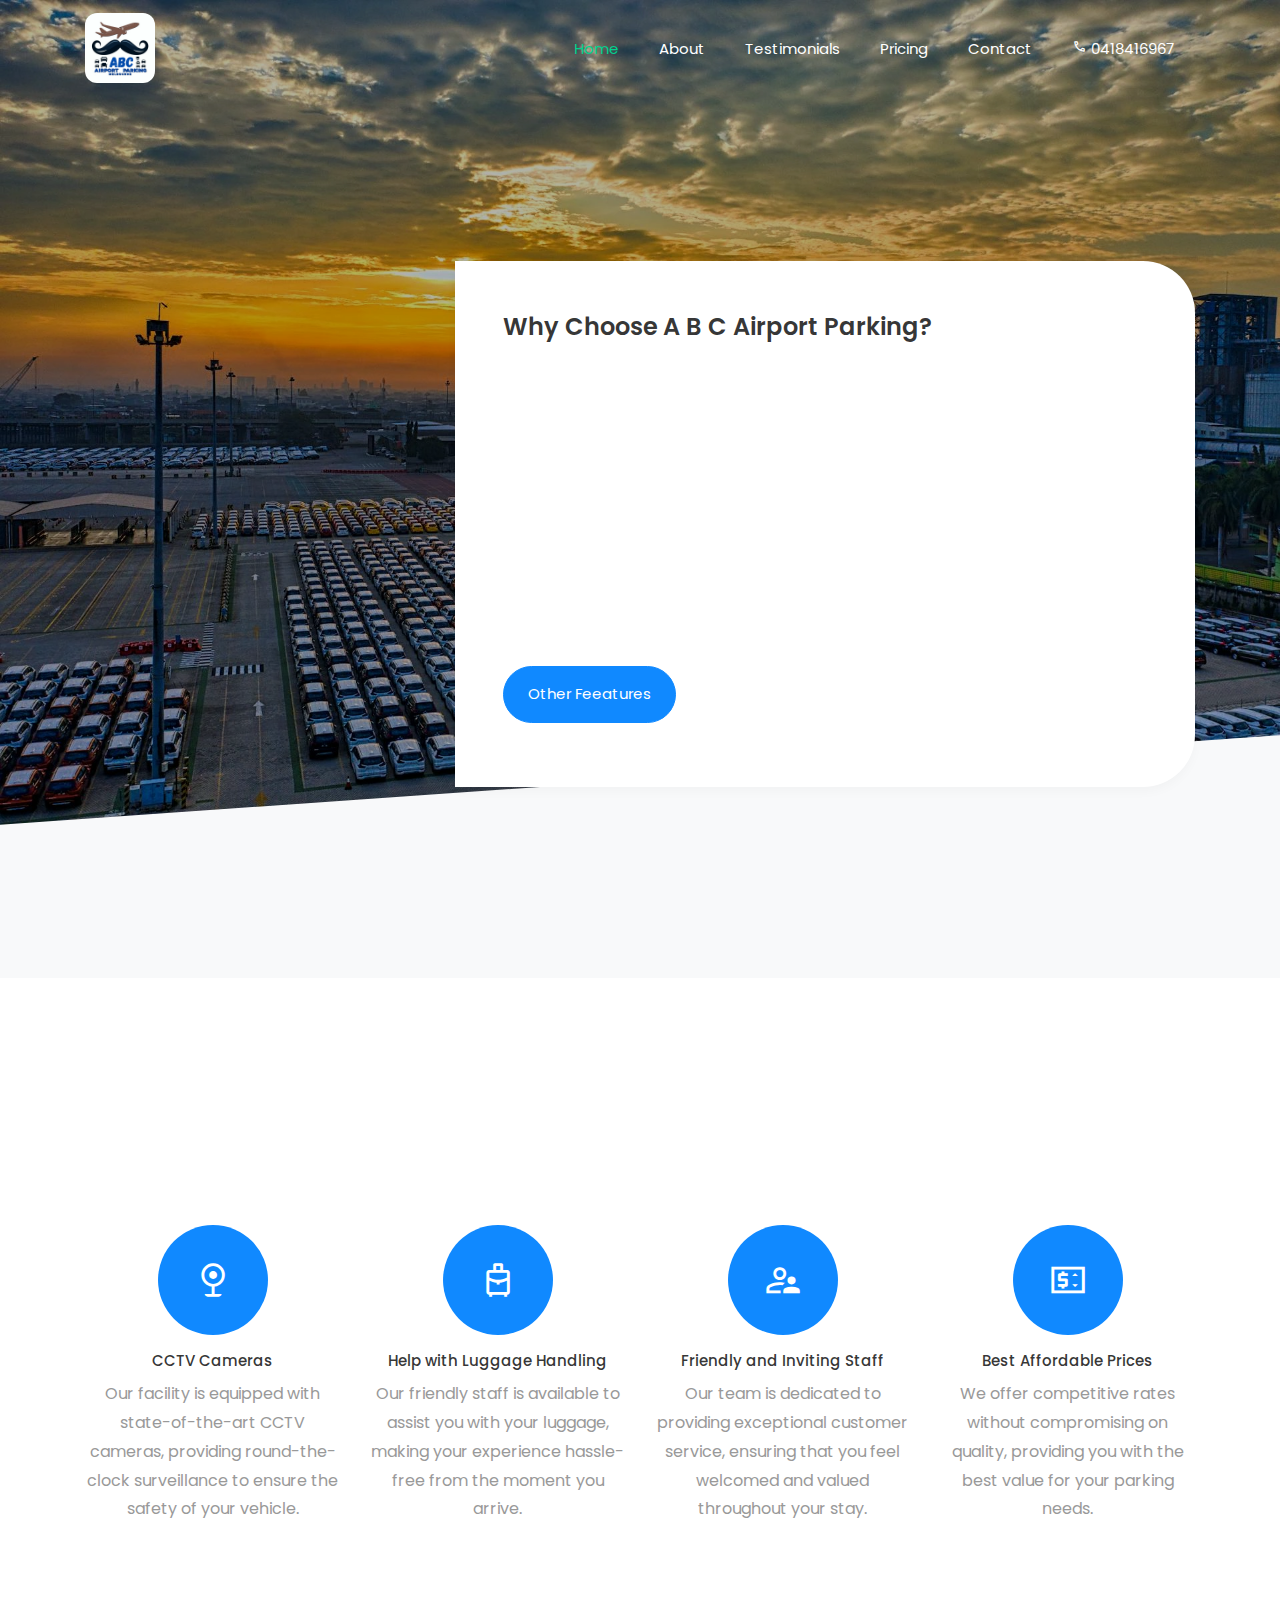
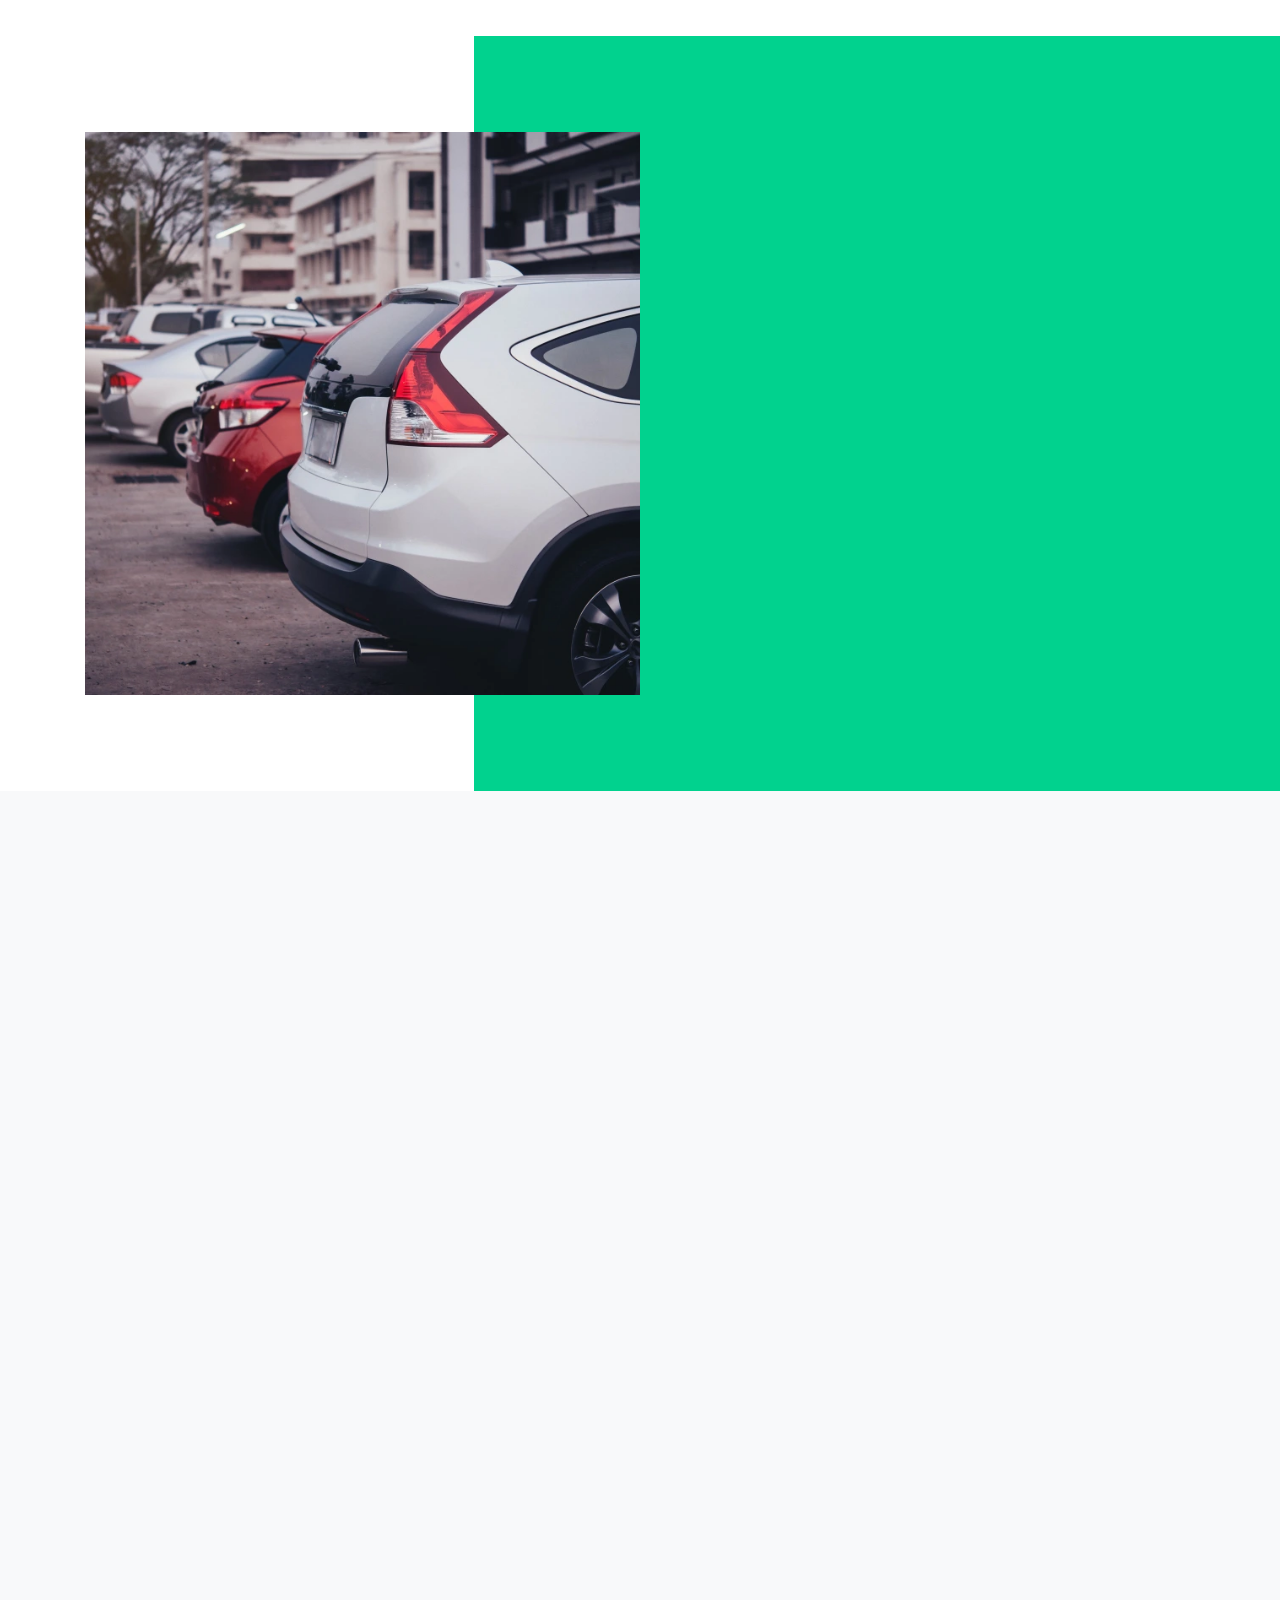
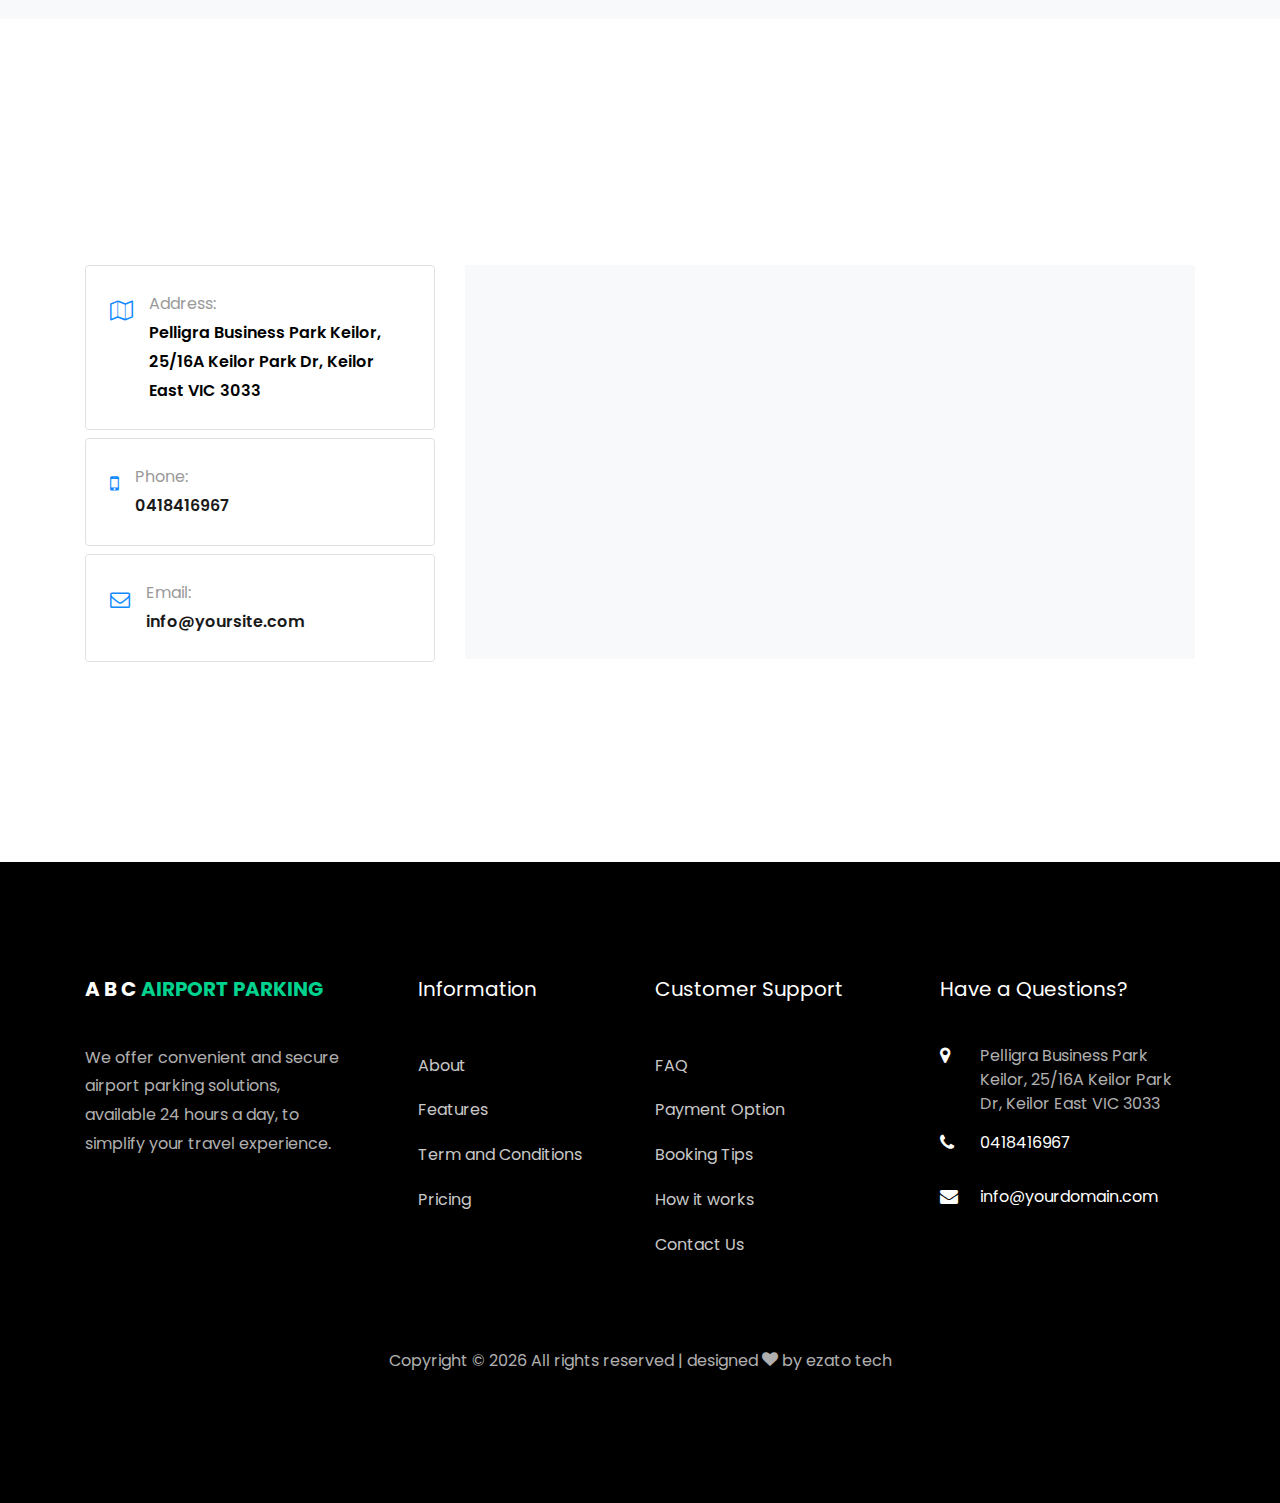
==== commit 87254100: ""Updated logo image height, added map responsive CSS and HTML, and modified meta tags and schema mar" ====
--- a/index.html
+++ b/index.html
@@ -19,31 +19,32 @@
   <meta property="og:description"
     content="Looking for secure and affordable airport parking in Melbourne? ABC Airport Parking offers the best rates for long-term and short-term parking near Melbourne Airport.">
   <meta property="og:image" content="URL_TO_YOUR_IMAGE"> <!-- Add your image URL -->
-  <meta property="og:url" content="https://www.abcairportparking.com.au">
+  <meta property="og:url" content="https://abcairportparkingmelbourne.com.au/">
   <meta property="og:type" content="website">
 
   <!-- Schema Markup for Local Business -->
 
-  <!-- <script type="application/ld+json">
+  <script type="application/ld+json">
   {
     "@context": "https://schema.org",
     "@type": "ParkingFacility",
     "name": "ABC Airport Parking Melbourne",
     "description": "Affordable and secure parking services near Melbourne Airport.",
-    "image": "URL_TO_YOUR_IMAGE",
+    "image": "https://abcairportparkingmelbourne.com.au/images/logo_air.webp",
     "address": {
       "@type": "PostalAddress",
-      "streetAddress": "Your Street Address",
+      "streetAddress": "House 13, Yarram ct,
+      Kings Park",
       "addressLocality": "Melbourne",
       "addressRegion": "VIC",
-      "postalCode": "Your Postal Code",
+      "postalCode": "3023",
       "addressCountry": "AU"
     },
-    "telephone": "Your Phone Number",
-    "url": "https://www.abcairportparking.com.au",
+    "telephone": "+61418416967",
+    "url": "https://abcairportparkingmelbourne.com.au/",
     "priceRange": "$"
   }
-  </script> -->
+  </script>
 
   <!-- Favicon -->
   <link rel="apple-touch-icon" sizes="180x180" href="/images/apple-touch-icon.png">
@@ -89,7 +90,7 @@
           <li class="nav-item"><a href="pricing.html" class="nav-link">Pricing</a></li>
           <!-- <li class="nav-item"><a href="car.html" class="nav-link">Cars</a></li>
           <li class="nav-item"><a href="blog.html" class="nav-link">Blog</a></li> -->
-          <li class="nav-item"><a href="contact.html" class="nav-link">Contact</a></li>
+          <li class="nav-item"><a href="#contact" class="nav-link">Contact</a></li>
           <li class="nav-item"> <a href="tel://0418416967" class="nav-link"><span class="material-symbols-outlined"
                 style="font-size: 15px;">
                 call
@@ -663,6 +664,56 @@
     </div>
   </section> -->
 
+  <section class="ftco-section contact-section" id="contact">
+    <div class="container">
+      <div class="row justify-content-center mb-5">
+        <div class="col-md-7 text-center heading-section ftco-animate">
+          <span class="subheading">Need Help?</span>
+          <h2 class="mb-3">Contact Us</h2>
+        </div>
+      </div>
+      <div class="row d-flex mb-5 contact-info">
+        <div class="col-md-4">
+          <div class="row mb-5">
+            <div class="col-md-12">
+              <div class="border w-100 p-4 rounded mb-2 d-flex">
+                <div class="icon mr-3">
+                  <span class="icon-map-o"></span>
+                </div>
+                <p><span>Address:</span>Pelligra Business Park Keilor, 25/16A Keilor Park Dr, Keilor East VIC 3033</p>
+              </div>
+            </div>
+            <div class="col-md-12">
+              <div class="border w-100 p-4 rounded mb-2 d-flex">
+                <div class="icon mr-3">
+                  <span class="icon-mobile-phone"></span>
+                </div>
+                <p><span>Phone:</span> <a href="tel://0418416967">0418416967</a></p>
+              </div>
+            </div>
+            <div class="col-md-12">
+              <div class="border w-100 p-4 rounded mb-2 d-flex">
+                <div class="icon mr-3">
+                  <span class="icon-envelope-o"></span>
+                </div>
+                <p><span>Email:</span> <a href="mailto:info@yoursite.com">info@yoursite.com</a></p>
+              </div>
+            </div>
+          </div>
+        </div>
+        <div class="col-md-8 block-9 mb-md-5">
+          <div class="bg-light  contact-form">
+            <div class="map-responsive">
+              <iframe
+                src="https://www.google.com/maps/embed?pb=!1m17!1m12!1m3!1d3155.368001964369!2d144.851921!3d-37.73451!2m3!1f0!2f0!3f0!3m2!1i1024!2i768!4f13.1!3m2!1m1!2zMzfCsDQ0JzA0LjIiUyAxNDTCsDUxJzA2LjkiRQ!5e0!3m2!1sen!2sin!4v1729097318224!5m2!1sen!2sin"
+                allowfullscreen="" loading="lazy" referrerpolicy="no-referrer-when-downgrade"></iframe>
+            </div>
+          </div>
+        </div>
+      </div>
+    </div>
+  </section>
+
   <footer class="ftco-footer ftco-bg-dark ftco-section">
     <div class="container">
       <div class="row mb-5">
@@ -774,7 +825,7 @@
   <script src="js/jquery-migrate-3.0.1.min.js"></script>
   <!-- <script src="js/popper.min.js"></script> -->
   <script src="js/bootstrap.min.js"></script>
-  <!-- <script src="js/jquery.easing.1.3.js"></script>-->
+  <script src="js/jquery.easing.1.3.js"></script>
   <script src="js/jquery.waypoints.min.js"></script>
   <script src="js/jquery.stellar.min.js"></script>
   <script src="js/owl.carousel.min.js"></script>
--- a/css/style.css
+++ b/css/style.css
@@ -4860,7 +4860,7 @@
   white-space: nowrap;
 }
 .logo_img{
-  height: 80px;
+  height: 70px;
   border-radius: 12px;
 }
 .navbar-brand:hover,
@@ -14395,4 +14395,20 @@
   }
 
 
-}+}
+
+.map-responsive {
+  position: relative;
+  padding-bottom: 54%; /* 16:9 Aspect Ratio */
+  height: 0;
+  overflow: hidden;
+}
+.map-responsive iframe {
+  position: absolute;
+  top: 0;
+  left: 0;
+  width: 100%;
+  height: 100%;
+  border: 0;
+  border-radius: 4px;
+}
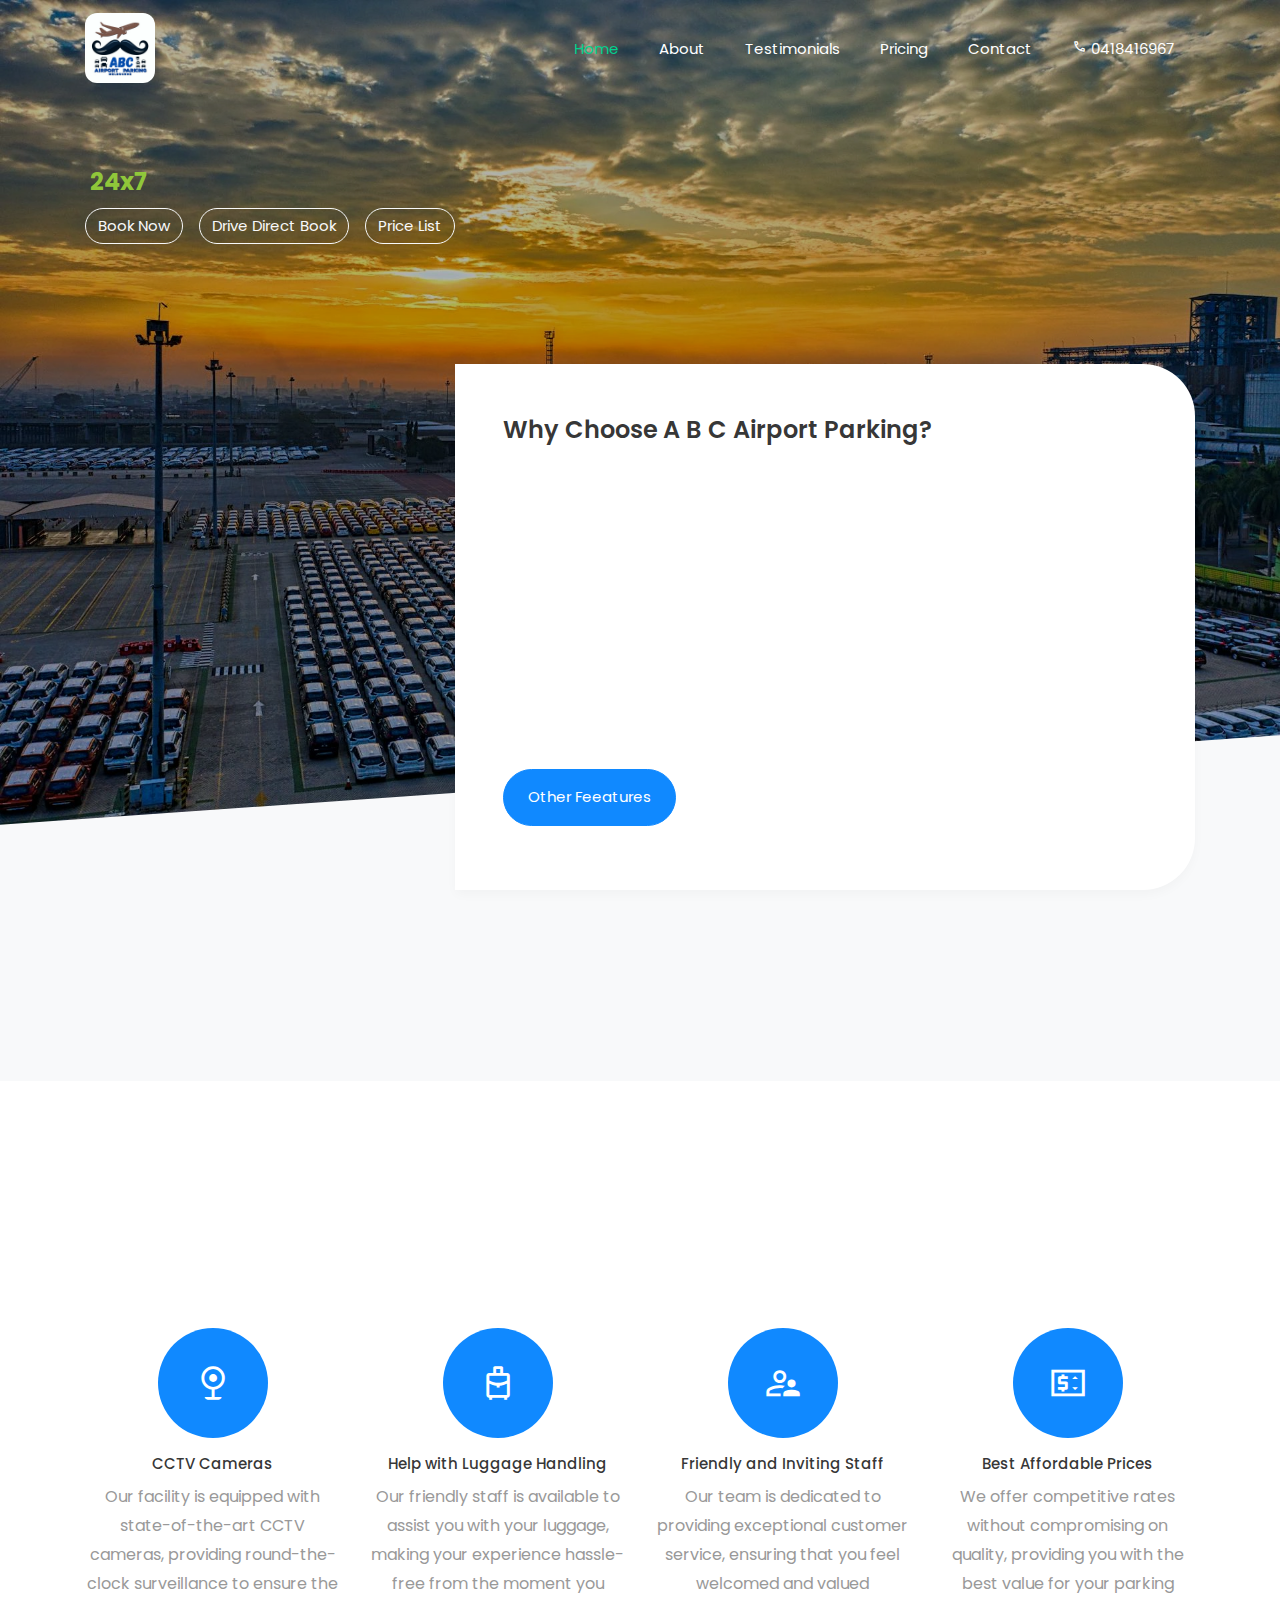
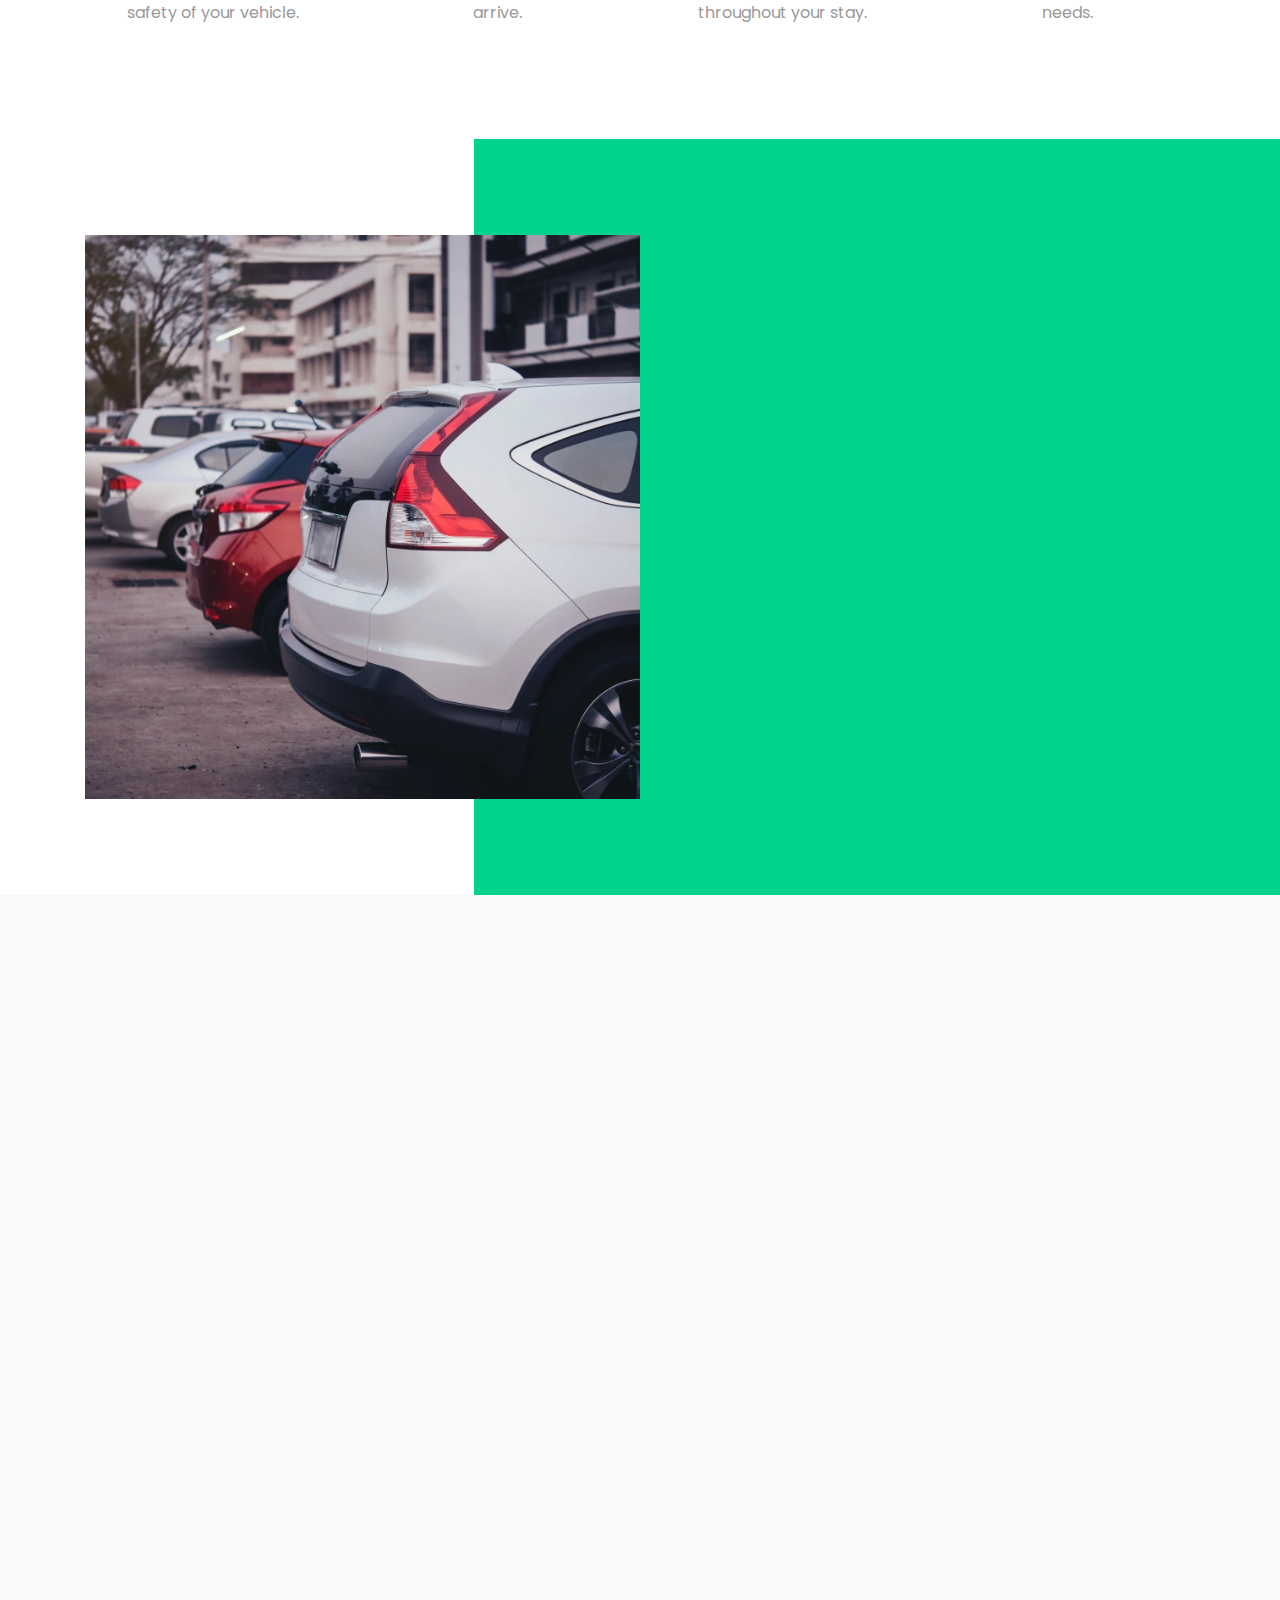
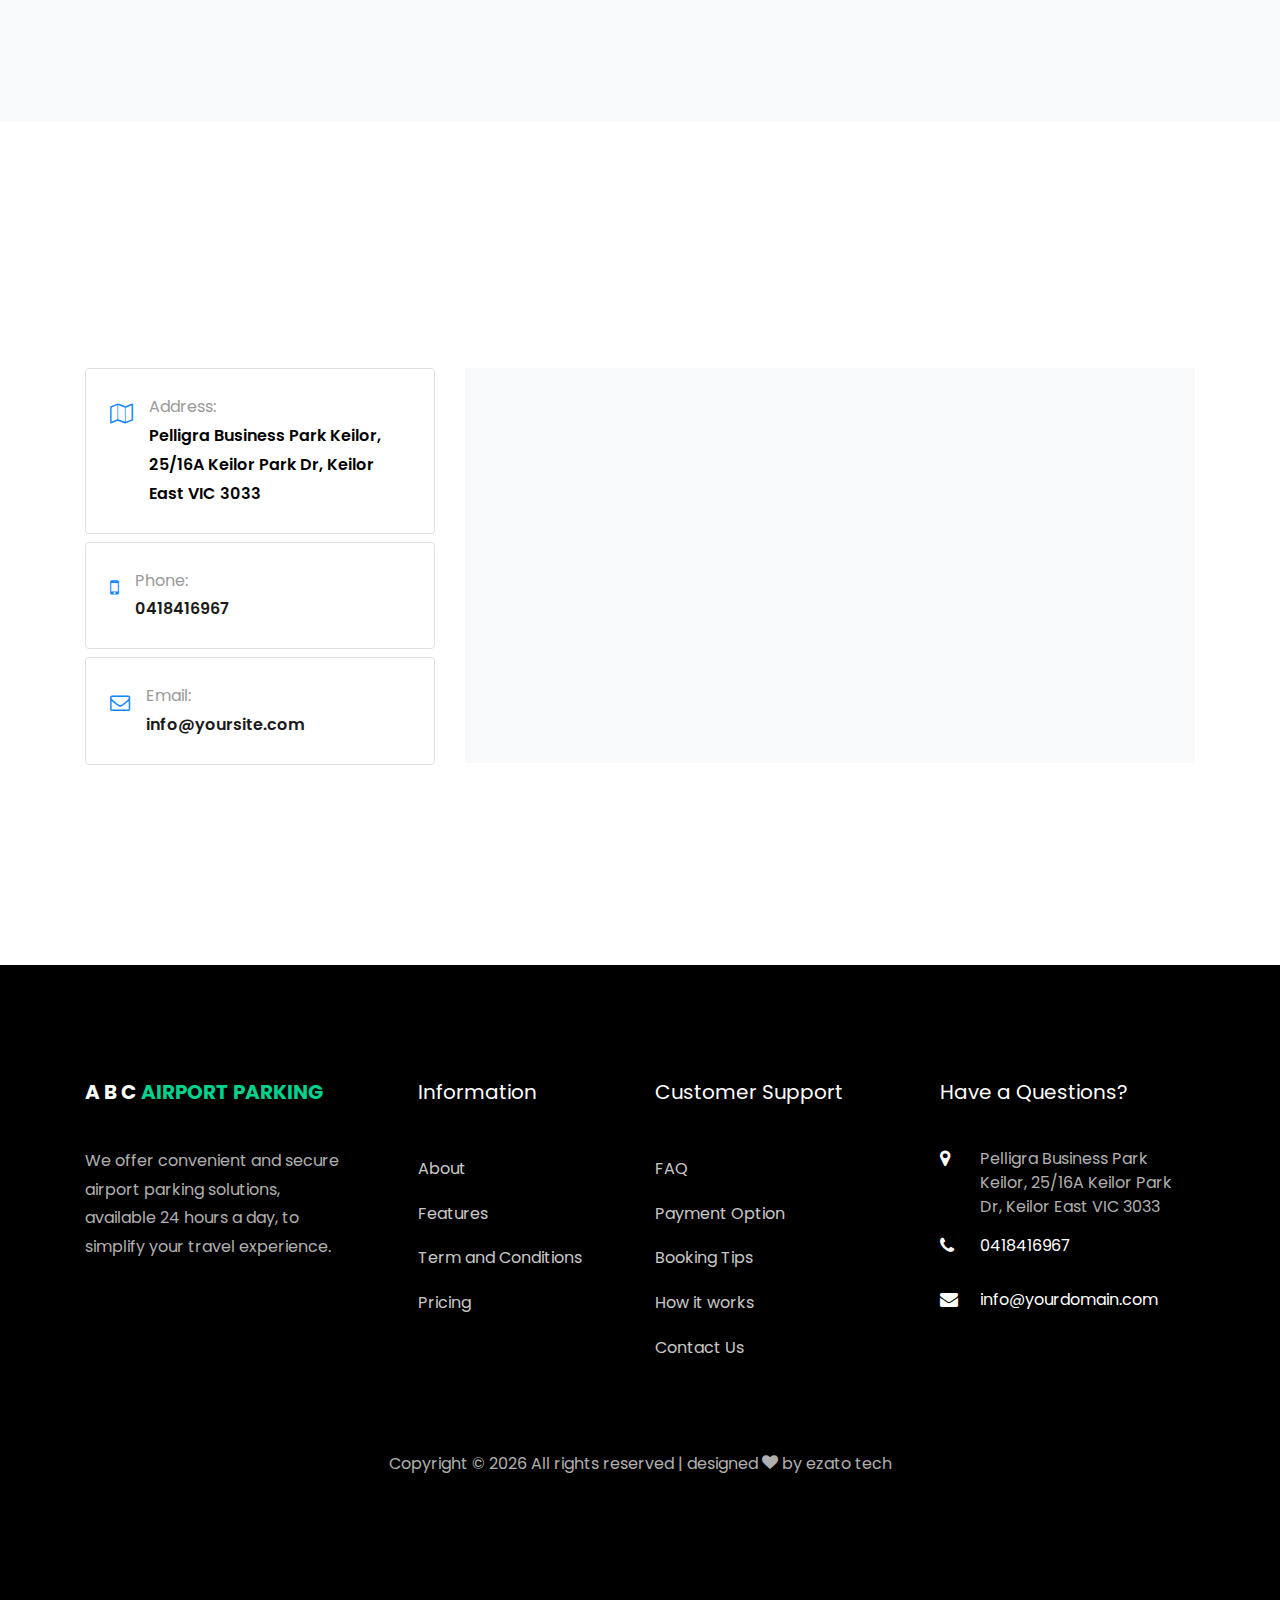
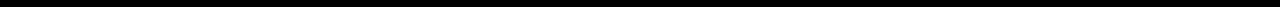
==== commit d66988a0: ""Updated color code in 24x7 badge from '95d03af5' to '#95d03af5'"" ====
--- a/index.html
+++ b/index.html
@@ -129,7 +129,25 @@
     <div class="container">
       <div class="row no-gutters">
         <div class="col-md-12	featured-top">
-          <div class="row no-gutters">
+
+
+          <!-- Bar with 3 clickable links in a single line -->
+          <div class="col-md-4 mb-4 p-0">
+            <!-- 24x7 Text above the col-md-4 as well -->
+            <div class="text-left mb-2">
+              <span class="badge" style="font-size: 1.5rem; padding: 5px 5px; color: #95d03af5;">24x7</span>
+            </div>
+
+            <div class="d-flex justify-content-between">
+              <a href="#bookNow" class="btn btn-outline-light custom-hover btn-small">Book Now</a>
+              <a href="#maps" class="btn btn-outline-light custom-hover btn-small">Drive Direct Book</a>
+              <a href="pricing.html" class="btn btn-outline-light custom-hover btn-small">Price List</a>
+            </div>
+          </div>
+
+
+
+          <div class="row no-gutters" id="bookNow">
             <div class="col-md-4 align-items-center">
               <form action="#" class="request-form ftco-animate bg-primary">
                 <h2>Book Online</h2>
@@ -672,7 +690,7 @@
           <h2 class="mb-3">Contact Us</h2>
         </div>
       </div>
-      <div class="row d-flex mb-5 contact-info">
+      <div class="row d-flex mb-5 contact-info" id="maps">
         <div class="col-md-4">
           <div class="row mb-5">
             <div class="col-md-12">
